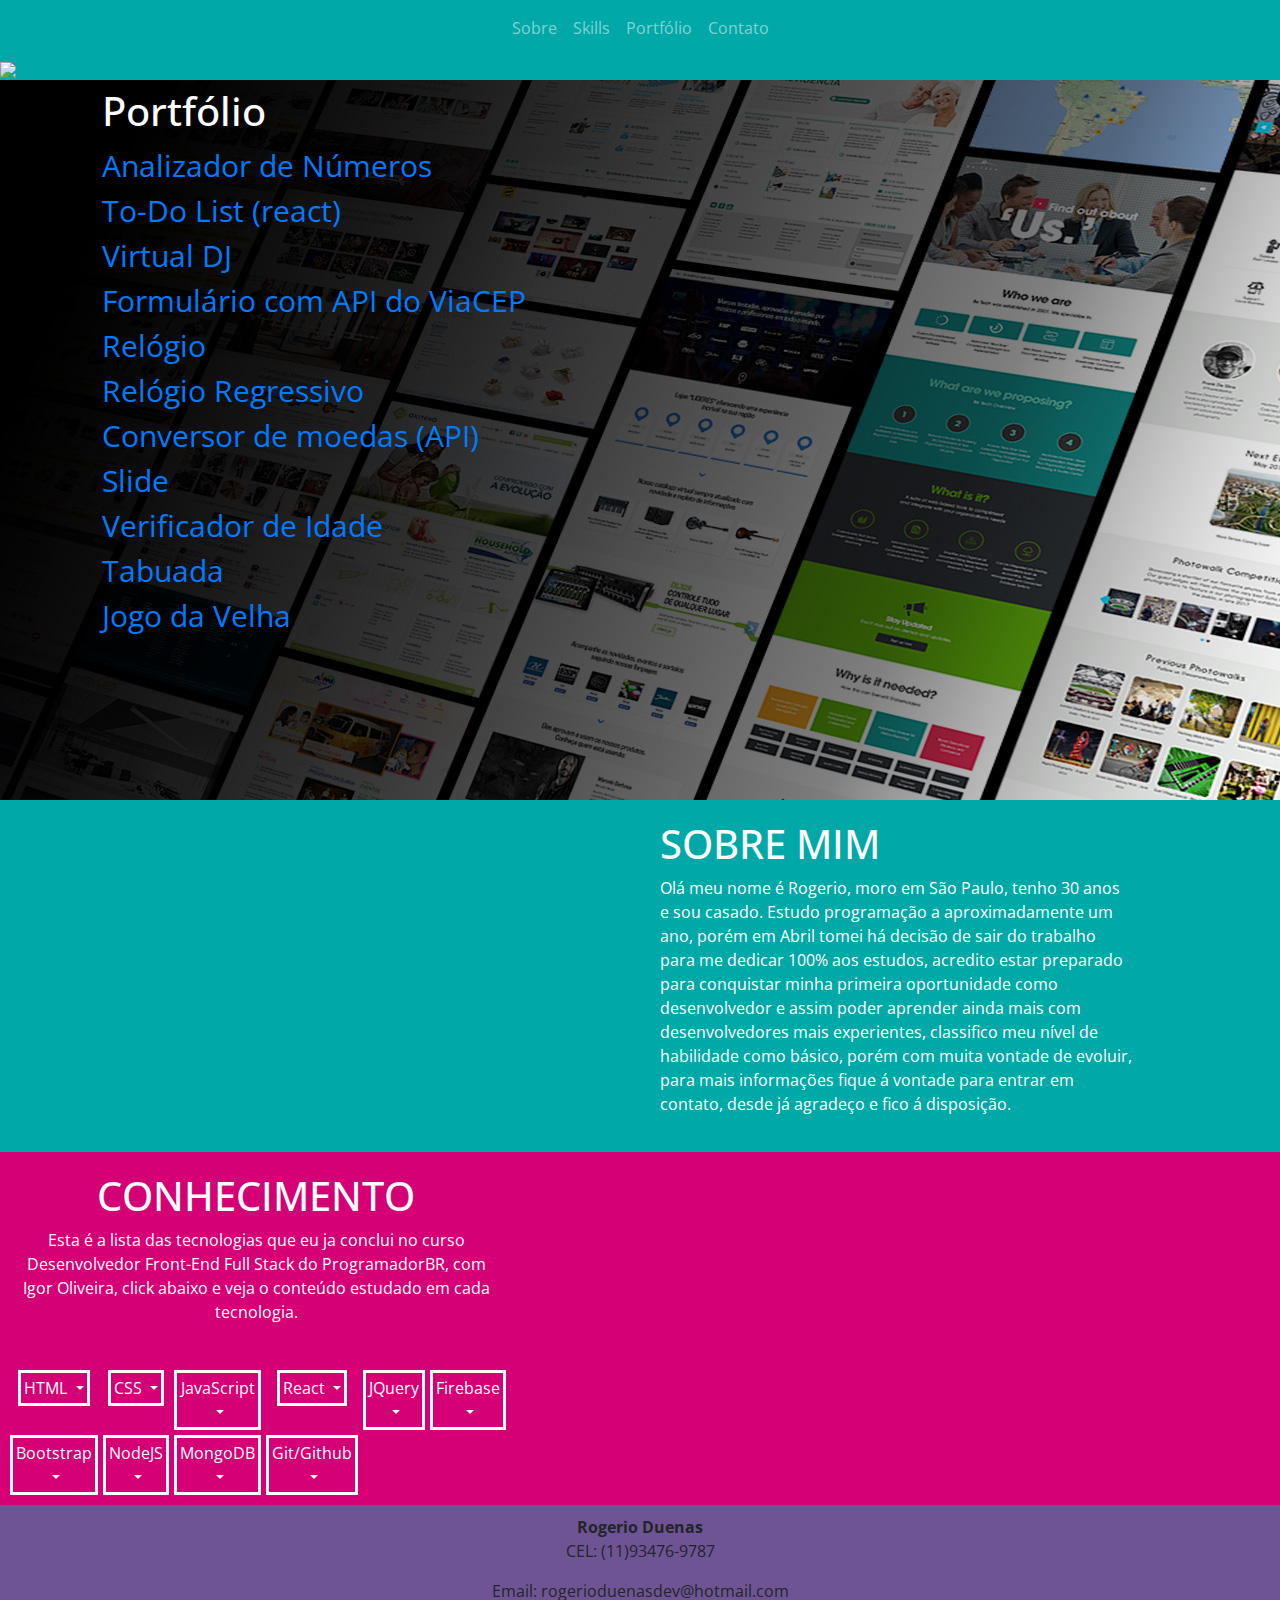
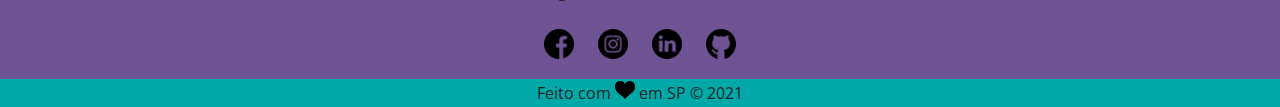
==== index.html @ 57fbfbc5 "." ====
<!DOCTYPE html>
<html lang="pt">

<head>
    <meta charset="UTF-8">
    <meta http-equiv="X-UA-Compatible" content="IE=edge">
    <meta name="viewport" content="width=device-width, initial-scale=1.0">
    <link rel="stylesheet" href="https://maxcdn.bootstrapcdn.com/bootstrap/4.0.0/css/bootstrap.min.css"
        integrity="sha384-Gn5384xqQ1aoWXA+058RXPxPg6fy4IWvTNh0E263XmFcJlSAwiGgFAW/dAiS6JXm" crossorigin="anonymous">
    <link href="https://fonts.googleapis.com/css?family=Open+Sans|Raleway:200,400,600" rel="stylesheet">
    <link rel="stylesheet" href="./style.css">
    <title>Portfólio</title>
</head>

<body>
    <header>
        <nav class="navbar navbar-expand-sm navbar-dark">
            <button class="navbar-toggler" type="button" data-toggle="collapse" data-target="#myNav">
                <span class="navbar-toggler-icon"></span>
            </button>
            <div id="myNav" class="collapse navbar-collapse justify-content-center">
                <ul class="navbar-nav">
                    <li class="nav-item"><a href="#about" class="nav-link"> Sobre</a></li>
                    <li class="nav-item"><a href="#tec" class="nav-link"> Skills</a></li>
                    <li class="nav-item"><a href="#container-portfolio" class="nav-link"> Portfólio</a></li>
                    <li class="nav-item"><a href="#contact" class="nav-link"> Contato</a></li>
                </ul>
            </div>
        </nav>
        <img class="img-fluid" src="./assets/capa.png">
    </header>
    <!--Portfólio-->
    <section>
        <div id="container-portfolio">
            <img class="img-background" src="./assets/portfolio-bg.jpg">
            <div class="ul-portfolio">
                <h1>Portfólio</h1>
                <ul>
                    <li><a href="https://rogerioduenas.github.io/analizador_de_numeros/">Analizador de Números</a></li>
                    <li><a href="https://github.com/rogerioduenas/todolist_react">To-Do List (react)</a></li>
                    <li><a href="https://rogerioduenas.github.io/virtual_dj/">Virtual DJ</a></li>
                    <li><a href="https://rogerioduenas.github.io/formulario_com_API_de_cep/">Formulário com API do ViaCEP</a></li>
                    <li><a href="https://rogerioduenas.github.io/relogio/">Relógio</a></li>
                    <li><a href="https://rogerioduenas.github.io/relogio_regressivo/">Relógio Regressivo</a></li>
                    <li><a href="https://rogerioduenas.github.io/conversordemoedasAPI/">Conversor de moedas (API)</a></li>
                    <li><a href="https://rogerioduenas.github.io/slide/">Slide</a></li>
                    <li><a href="https://rogerioduenas.github.io/verificador_de_idade/">Verificador de Idade</a></li>
                    <li><a href="https://rogerioduenas.github.io/tabuada/">Tabuada</a></li>
                    <li><a href="https://rogerioduenas.github.io/jodo_da_velha/">Jogo da Velha</a></li>
                </ul>
            </div>
        </div>
    </section>
    <!--Sobre-->
    <section>
        <div id="about">
            <h1>SOBRE MIM</h1>
            <p>Olá meu nome é Rogerio, moro em São Paulo, tenho 30 anos e sou casado. Estudo programação a aproximadamente um ano, porém em Abril tomei há decisão de sair do trabalho para me dedicar 100% aos estudos, acredito estar preparado para conquistar minha primeira oportunidade como desenvolvedor e assim poder aprender ainda mais com desenvolvedores mais experientes, classifico meu nível de habilidade como básico, porém com muita vontade de evoluir, para mais informações fique á vontade para entrar em contato, desde já agradeço e fico á disposição.
            </p>
        </div>
    </section>
    <!--Tecnologias-->
    <section>
        <div id="tec">
            <div class="content-tec">
                <div class="desc-tec">
                    <h1>CONHECIMENTO</h1>
                    <p>Esta é a lista das tecnologias que eu ja conclui no curso Desenvolvedor Front-End Full Stack do
                        ProgramadorBR, com Igor Oliveira, click abaixo e veja o conteúdo estudado em cada tecnologia.
                    </p>
                </div>
                <div class="buttons-tec">
                    <div class="dropdown">
                        <button class="dropdown-toggle" data-toggle="dropdown">
                            HTML
                        </button>
                        <ul class="dropdown-menu">
                            <div class="dropdown-header">Básico</div>
                            <li><a class="dropdown-item" href="#">Tags</a></li>
                            <li><a class="dropdown-item" href="#">Estrutura Básica</a></li>
                            <li><a class="dropdown-item" href="#">Títulos e Parágrafos</a></li>
                            <li><a class="dropdown-item" href="#">Action</a></li>
                            <li><a class="dropdown-item" href="#">Comentários</a></li>
                            <li><a class="dropdown-item" href="#">Formatação</a></li>
                            <li><a class="dropdown-item" href="#">Links</a></li>
                            <li><a class="dropdown-item" href="#">Imagens</a></li>
                            <li><a class="dropdown-item" href="#">Quebra de Linha</a></li>
                            <li><a class="dropdown-item" href="#">Listas</a></li>
                            <li><a class="dropdown-item" href="#">Tabelas</a></li>
                            <div class="dropdown-header">Intermediário</div>
                            <li><a class="dropdown-item" href="#">Formulários</a></li>
                            <li><a class="dropdown-item" href="#">Tipos de input</a></li>
                            <li><a class="dropdown-item" href="#">Select</a></li>
                            <li><a class="dropdown-item" href="#">Textarea</a></li>
                            <li><a class="dropdown-item" href="#">Tags Semânticas</a></li>
                            <div class="dropdown-header">Avançado</div>
                            <li><a class="dropdown-item" href="#">Atributos personalizados</a></li>
                            <li><a class="dropdown-item" href="#">Video</a></li>
                            <li><a class="dropdown-item" href="#">Video - Controle</a></li>
                            <li><a class="dropdown-item" href="#">iFrame</a></li>
                            <li><a class="dropdown-item" href="#">Audio</a></li>
                            <li><a class="dropdown-item" href="#">Animação com HTML</a></li>
                            <li><a class="dropdown-item" href="#">Canvas</a></li>
                        </ul>
                    </div>
                    <div class="dropdown">
                        <button class="dropdown-toggle" data-toggle="dropdown">
                            CSS
                        </button>
                        <ul class="dropdown-menu">
                            <div class="dropdown-header">Básico</div>
                            <li><a class="dropdown-item" href="#">Inline</a></li>
                            <li><a class="dropdown-item" href="#">Interno</a></li>
                            <li><a class="dropdown-item" href="#">Externo</a></li>
                            <li><a class="dropdown-item" href="#">Classes e Ids</a></li>
                            <li><a class="dropdown-item" href="#">Cores</a></li>
                            <li><a class="dropdown-item" href="#">Background</a></li>
                            <li><a class="dropdown-item" href="#">Div</a></li>
                            <li><a class="dropdown-item" href="#">Unidades de medida</a></li>
                            <li><a class="dropdown-item" href="#">Margin e Padding</a></li>
                            <li><a class="dropdown-item" href="#">Border</a></li>
                            <li><a class="dropdown-item" href="#">Box Model</a></li>
                            <li><a class="dropdown-item" href="#">Ajustes de texto</a></li>
                            <li><a class="dropdown-item" href="#">Fontes</a></li>
                            <li><a class="dropdown-item" href="#">Fontes customizadas</a></li>
                            <li><a class="dropdown-item" href="#">Estilo de link</a></li>
                            <li><a class="dropdown-item" href="#">Listas</a></li>
                            <div class="dropdown-header">Intermediário</div>
                            <li><a class="dropdown-item" href="#">Display</a></li>
                            <li><a class="dropdown-item" href="#">Overflow</a></li>
                            <li><a class="dropdown-item" href="#">Alinhamento horizontal</a></li>
                            <li><a class="dropdown-item" href="#">Position - Static/Relative/Absolute/Fixed/Stick</a></li>
                            <li><a class="dropdown-item" href="#">Float</a></li>
                            <li><a class="dropdown-item" href="#">Alinhamento Vertical</a></li>
                            <li><a class="dropdown-item" href="#">Viewport</a></li>
                            <li><a class="dropdown-item" href="#">Responsividade</a></li>
                            <li><a class="dropdown-item" href="#">Media Queries</a></li>
                            <div class="dropdown-header">Avançado</div>
                            <li><a class="dropdown-item" href="#">Pseudo Elementos</a></li>
                            <li><a class="dropdown-item" href="#">Seletores</a></li>
                            <li><a class="dropdown-item" href="#">Pseudo Classes</a></li>
                            <li><a class="dropdown-item" href="#">Função Calc CSS</a></li>
                            <li><a class="dropdown-item" href="#">Transformações</a></li>
                            <li><a class="dropdown-item" href="#">Compatibilidade de navegadores</a></li>
                            <li><a class="dropdown-item" href="#">Variáveis em CSS</a></li>
                            <li><a class="dropdown-item" href="#">Flexbox/Display Flex</a></li>
                            <li><a class="dropdown-item" href="#">Display Grid</a></li>
                        </ul>
                    </div>
                    <div class="dropdown">
                        <button class="dropdown-toggle" data-toggle="dropdown">
                            JavaScript
                        </button>
                        <ul class="dropdown-menu">
                            <div class="dropdown-header">Básico</div>
                            <li><a class="dropdown-item" href="#">Console</a></li>
                            <li><a class="dropdown-item" href="#">Variáveis</a></li>
                            <li><a class="dropdown-item" href="#">Tipos de dados</a></li>
                            <li><a class="dropdown-item" href="#">Operações aritméticas</a></li>
                            <li><a class="dropdown-item" href="#">Atribuições</a></li>
                            <li><a class="dropdown-item" href="#">Operadores comparativos</a></li>
                            <li><a class="dropdown-item" href="#">Operadores lógicos</a></li>
                            <li><a class="dropdown-item" href="#">Strings</a></li>
                            <li><a class="dropdown-item" href="#">Transformando Strings em Números</a></li>
                            <li><a class="dropdown-item" href="#">Alert e Prompt</a></li>
                            <li><a class="dropdown-item" href="#">Condicionais - IF</a></li>
                            <li><a class="dropdown-item" href="#">Operador Ternário</a></li>
                            <li><a class="dropdown-item" href="#">Condicionais - Switch</a></li>
                            <li><a class="dropdown-item" href="#">Repetição - FOR e WHILE</a></li>
                            <li><a class="dropdown-item" href="#">Arrays</a></li>
                            <li><a class="dropdown-item" href="#">Funções</a></li>
                            <li><a class="dropdown-item" href="#">Objetos</a></li>
                            <li><a class="dropdown-item" href="#">Datas</a></li>
                            <li><a class="dropdown-item" href="#">Diferença entre Const, Let e Var</a></li>
                            <div class="dropdown-header">Intermediário</div>
                            <li><a class="dropdown-item" href="#">Window</a></li>
                            <li><a class="dropdown-item" href="#">Document</a></li>
                            <li><a class="dropdown-item" href="#">Acessando elementos HTML com JS</a></li>
                            <li><a class="dropdown-item" href="#">Modificando elementos</a></li>
                            <li><a class="dropdown-item" href="#">Eventos - (DOM Events)</a></li>
                            <li><a class="dropdown-item" href="#">This</a></li>
                            <li><a class="dropdown-item" href="#">Elemento pai e filhos</a></li>
                            <li><a class="dropdown-item" href="#">Biblioteca Math</a></li>
                            <li><a class="dropdown-item" href="#">JSON</a></li>
                            <li><a class="dropdown-item" href="#">Local Storage - Persistência de dados</a></li>
                            <div class="dropdown-header">Avançado</div>
                            <li><a class="dropdown-item" href="#">Strict mode</a></li>
                            <li><a class="dropdown-item" href="#">This e Bind</a></li>
                            <li><a class="dropdown-item" href="#">Arrow Functions</a></li>
                            <li><a class="dropdown-item" href="#">Callback</a></li>
                            <li><a class="dropdown-item" href="#">Promises</a></li>
                            <li><a class="dropdown-item" href="#">Async Await - Promises</a></li>
                            <li><a class="dropdown-item" href="#">Filter</a></li>
                            <li><a class="dropdown-item" href="#">Map</a></li>
                            <li><a class="dropdown-item" href="#">Valor vs Referência</a></li>
                            <li><a class="dropdown-item" href="#">Spread Operator</a></li>
                            <li><a class="dropdown-item" href="#">Desestruturando um objeto</a></li>
                            <li><a class="dropdown-item" href="#">Reduce</a></li>
                            <li><a class="dropdown-item" href="#">Fetch</a></li>
                            <li><a class="dropdown-item" href="#">Try Catch - Tratamento de erros</a></li>
                        </ul>
                    </div>
                    <div class="dropdown">
                        <button class="dropdown-toggle" data-toggle="dropdown">
                            React
                        </button>
                        <ul class="dropdown-menu">
                            <li><a class="dropdown-item" href="#">JSX</a></li>
                            <li><a class="dropdown-item" href="#">Create React App</a></li>
                            <li><a class="dropdown-item" href="#">Build</a></li>
                            <li><a class="dropdown-item" href="#">Componentes e propriedades</a></li>
                            <li><a class="dropdown-item" href="#">Listas</a></li>
                            <li><a class="dropdown-item" href="#">Criação de objetos com Class</a></li>
                            <li><a class="dropdown-item" href="#">Criação de componentes com Class</a></li>
                            <li><a class="dropdown-item" href="#">Estados</a></li>
                            <li><a class="dropdown-item" href="#">Metodos de ciclo de vida</a></li>
                            <li><a class="dropdown-item" href="#">Hooks estados</a></li>
                            <li><a class="dropdown-item" href="#">Hooks effect</a></li>
                        </ul>
                    </div>
                    <div class="dropdown">
                        <button class="dropdown-toggle" data-toggle="dropdown">
                            JQuery
                        </button>
                        <ul class="dropdown-menu">
                            <li><a class="dropdown-item" href="#">Eventos</a></li>
                            <li><a class="dropdown-item" href="#">Animações</a></li>
                            <li><a class="dropdown-item" href="#">Callback</a></li>
                            <li><a class="dropdown-item" href="#">Selecionando elementos Filhos</a></li>
                            <li><a class="dropdown-item" href="#">Encadeamento (chaining)</a></li>
                            <li><a class="dropdown-item" href="#">Ler conteúdo de um elemento</a></li>
                            <li><a class="dropdown-item" href="#">Mudar conteúdo e características dos elementos</a></li>
                            <li><a class="dropdown-item" href="#">Selecionar Elementos por atributos</a></li>
                            <li><a class="dropdown-item" href="#">Remover elementos</a></li>
                            <li><a class="dropdown-item" href="#">Inserir Elementos</a></li>
                            <li><a class="dropdown-item" href="#">Modificar o CSS</a></li>
                            <li><a class="dropdown-item" href="#">Elementos irmãos (Siblings)</a></li>
                            <li><a class="dropdown-item" href="#">Filter, Last, First e Eq</a></li>
                        </ul>
                    </div>
                    <div class="dropdown">
                        <button class="dropdown-toggle" data-toggle="dropdown">
                            Firebase
                        </button>
                        <ul class="dropdown-menu">
                            <div class="dropdown-header">Firestore</div>
                            <li><a class="dropdown-item" href="#">Coleções e documentos</a></li>
                            <li><a class="dropdown-item" href="#">Conectando o Firebase com o JS</a></li>
                            <li><a class="dropdown-item" href="#">Ler documentos</a></li>
                            <li><a class="dropdown-item" href="#">Criar e alterar documentos</a></li>
                            <li><a class="dropdown-item" href="#">On Snapshot (atualização em tempo real)</a></li>
                            <li><a class="dropdown-item" href="#">Apagar campos e documentos</a></li>
                            <li><a class="dropdown-item" href="#">Criar Usuários</a></li>
                            <li><a class="dropdown-item" href="#">Gerenciamento de Logins</a></li>
                            <li><a class="dropdown-item" href="#">Sessão do usuário</a></li>
                            <li><a class="dropdown-item" href="#">Permissões e Regras de acesso</a></li>
                            <div class="dropdown-header">Storage</div>
                            <li><a class="dropdown-item" href="#">Referências</a></li>
                            <li><a class="dropdown-item" href="#">Upload</a></li>
                            <li><a class="dropdown-item" href="#">Metadados</a></li>
                        </ul>
                    </div>
                    <div class="dropdown">
                        <button class="dropdown-toggle" data-toggle="dropdown">
                            Bootstrap
                        </button>
                        <ul class="dropdown-menu">
                            <li><a class="dropdown-item" href="#">Cores</a></li>
                            <li><a class="dropdown-item" href="#">Títulos e Display</a></li>
                            <li><a class="dropdown-item" href="#">Margin e Padding</a></li>
                            <li><a class="dropdown-item" href="#">Container</a></li>
                            <li><a class="dropdown-item" href="#">Display + Float</a></li>
                            <li><a class="dropdown-item" href="#">Responsividade</a></li>
                            <li><a class="dropdown-item" href="#">Flexbox</a></li>
                            <li><a class="dropdown-item" href="#">Grid</a></li>
                            <li><a class="dropdown-item" href="#">Tipografia</a></li>
                            <li><a class="dropdown-item" href="#">Imagens</a></li>
                            <li><a class="dropdown-item" href="#">Tabelas</a></li>
                            <li><a class="dropdown-item" href="#">Alertas</a></li>
                            <li><a class="dropdown-item" href="#">Botões</a></li>
                            <li><a class="dropdown-item" href="#">Grupo de Botões</a></li>
                            <li><a class="dropdown-item" href="#">Collapse</a></li>
                            <li><a class="dropdown-item" href="#">DropDown</a></li>
                            <li><a class="dropdown-item" href="#">Cards</a></li>
                            <li><a class="dropdown-item" href="#">Accordion</a></li>
                            <li><a class="dropdown-item" href="#">Progress Bar</a></li>
                            <li><a class="dropdown-item" href="#">Spinner</a></li>
                            <li><a class="dropdown-item" href="#">Lista agrupada</a></li>
                            <li><a class="dropdown-item" href="#">Páginação</a></li>
                            <li><a class="dropdown-item" href="#">Nav</a></li>
                            <li><a class="dropdown-item" href="#">Navbar</a></li>
                            <li><a class="dropdown-item" href="#">Carousel</a></li>
                            <li><a class="dropdown-item" href="#">Modal</a></li>
                            <li><a class="dropdown-item" href="#">Tooltip</a></li>
                            <li><a class="dropdown-item" href="#">Popover</a></li>
                            <li><a class="dropdown-item" href="#">Toast</a></li>
                        </ul>
                    </div>
                    <div class="dropdown">
                        <button class="dropdown-toggle" data-toggle="dropdown">
                            NodeJS
                        </button>
                        <ul class="dropdown-menu">
                            <div class="dropdown-header">NodeJS</div>
                            <li><a class="dropdown-item" href="#">Argumentos</a></li>
                            <li><a class="dropdown-item" href="#">Módulos</a></li>
                            <li><a class="dropdown-item" href="#">Arquivos em Node</a></li>
                            <li><a class="dropdown-item" href="#">Pacotes</a></li>
                            <li><a class="dropdown-item" href="#">Redimensionamento de imagem</a></li>
                            <li><a class="dropdown-item" href="#">Comprimir imagens</a></li>
                            <li><a class="dropdown-item" href="#">Módulo HTTP</a></li>
                            <li><a class="dropdown-item" href="#">Servidor de Páginas com Node</a></li>
                            <li><a class="dropdown-item" href="#">Request</a></li>
                            <li><a class="dropdown-item" href="#">Métodos HTTP</a></li>
                            <li><a class="dropdown-item" href="#">Action</a></li>
                            <li><a class="dropdown-item" href="#">Váriaveis de ambiente (Desenvolvimento)</a></li>
                            <li><a class="dropdown-item" href="#">Váriaveis de ambiente (Produção)</a></li>
                            <li><a class="dropdown-item" href="#">Enviar um email com o node</a></li>
                            <div class="dropdown-header">Express</div>
                            <li><a class="dropdown-item" href="#">Get - Post - Put - Delete</a></li>
                            <li><a class="dropdown-item" href="#">HTTP Request</a></li>
                            <li><a class="dropdown-item" href="#">HTTP Response</a></li>
                            <li><a class="dropdown-item" href="#">Middleware</a></li>
                            <li><a class="dropdown-item" href="#">Rotas</a></li>
                            <li><a class="dropdown-item" href="#">Separação de Rotas</a></li>
                            <li><a class="dropdown-item" href="#">Integranção de Front Com Back</a></li>
                            <div class="dropdown-header">Template Engine - EJS</div>
                            <li><a class="dropdown-item" href="#">Configuração do EJS</a></li>
                            <li><a class="dropdown-item" href="#">Substituição de variáveis</a></li>
                            <li><a class="dropdown-item" href="#">For</a></li>
                            <li><a class="dropdown-item" href="#">If</a></li>
                            <li><a class="dropdown-item" href="#">Partials</a></li>
                        </ul>
                    </div>
                    <div class="dropdown">
                        <button class="dropdown-toggle" data-toggle="dropdown">
                            MongoDB
                        </button>
                        <ul class="dropdown-menu">
                            <li><a class="dropdown-item" href="#">Criação de banco de Dados</a></li>
                            <li><a class="dropdown-item" href="#">Criar, apagar e mostrar coleções</a></li>
                            <li><a class="dropdown-item" href="#">Criar documento</a></li>
                            <li><a class="dropdown-item" href="#">Selecionar documentos</a></li>
                            <div class="dropdown-header">Mongoose</div>
                            <li><a class="dropdown-item" href="#">Documentação</a></li>
                            <li><a class="dropdown-item" href="#">Organizando o código</a></li>
                            <li><a class="dropdown-item" href="#">Criação de documento através dos dados de um formulário</a></li>
                            <li><a class="dropdown-item" href="#">Integração com Front end</a></li>
                            <li><a class="dropdown-item" href="#">Tratamento de erro no Backend</a></li>
                            <li><a class="dropdown-item" href="#">Buscar links</a></li>
                            <li><a class="dropdown-item" href="#">Listar links na tela</a></li>
                            <li><a class="dropdown-item" href="#">Apagar documento</a></li>
                            <li><a class="dropdown-item" href="#">Apagar Link - Front end</a></li>
                            <li><a class="dropdown-item" href="#">Ajuste de rotas</a></li>
                            <li><a class="dropdown-item" href="#">Edição de Links</a></li>
                            <li><a class="dropdown-item" href="#">Atualização de Clicks</a></li>
                        </ul>
                    </div>
                    <div class="dropdown">
                        <button class="dropdown-toggle" data-toggle="dropdown">
                            Git/Github
                        </button>
                        <ul class="dropdown-menu">
                            <li><a class="dropdown-item" href="#">Clone</a></li>
                            <li><a class="dropdown-item" href="#">Fork</a></li>
                            <li><a class="dropdown-item" href="#">PullRequest</a></li>
                            <li><a class="dropdown-item" href="#">Push</a></li>
                            <li><a class="dropdown-item" href="#">Commit</a></li>
                            <li><a class="dropdown-item" href="#">Issues</a></li>
                            <li><a class="dropdown-item" href="#">branch</a></li>
                            <li><a class="dropdown-item" href="#">Markdown</a></li>
                        </ul>
                    </div>
                </div>
            </div>
        </div>
    </section>
    <!--contato-->
    <footer>
        <div id="contact">
            <strong>Rogerio Duenas</strong>
            <p>CEL: (11)93476-9787</p>
            <p>Email: rogerioduenasdev@hotmail.com</p>
            <a href="https://facebook.com/rogerioduenas"><img class="img-footer" src="./assets/facebook.png"></a>
            <a href="https://instagram.com/rogerioduenas"><img class="img-footer" src="./assets/instagram.png"></a>
            <a href="https://www.linkedin.com/in/rogerio-duenas-3428441b1/"><img class="img-footer"
                    src="./assets/linkedin.png"></a>
            <a href="https://github.com/rogerioduenas"><img class="img-footer" src="./assets/git.png"></a>
        </div>
        <div class="copy">
            Feito com <svg version="1.1" id="heart" x="0px" y="0px" width="20px" height="17.982px"
                viewBox="0 0 20 17.982" enable-background="new 0 0 20 17.982" xml:space="preserve">
                <path id="path" d="M9.212,16.975c-0.431-0.482-1.505-1.422-2.389-2.089c-2.617-1.977-2.973-2.263-4.036-3.241
                C0.829,9.841-0.003,8.029,0,5.571C0.001,4.372,0.083,3.91,0.419,3.203c0.57-1.199,1.41-2.091,2.483-2.636
                c0.76-0.386,1.135-0.558,2.404-0.565c1.328-0.007,1.607,0.147,2.389,0.577C8.646,1.101,9.624,2.217,9.827,3.01L9.952,3.5
                l0.308-0.674c1.741-3.812,7.3-3.755,9.234,0.094c0.613,1.221,0.681,3.829,0.137,5.298c-0.71,1.916-2.043,3.376-5.125,5.614
                c-2.021,1.469-4.309,3.689-4.468,4.001C9.853,18.195,10.029,17.89,9.212,16.975z" />
            </svg> em SP &copy; 2021
        </div>
    </footer>
    <script src="https://code.jquery.com/jquery-3.2.1.slim.min.js"
        integrity="sha384-KJ3o2DKtIkvYIK3UENzmM7KCkRr/rE9/Qpg6aAZGJwFDMVNA/GpGFF93hXpG5KkN"
        crossorigin="anonymous"></script>
    <script src="https://cdnjs.cloudflare.com/ajax/libs/popper.js/1.12.9/umd/popper.min.js"
        integrity="sha384-ApNbgh9B+Y1QKtv3Rn7W3mgPxhU9K/ScQsAP7hUibX39j7fakFPskvXusvfa0b4Q"
        crossorigin="anonymous"></script>
    <script src="https://maxcdn.bootstrapcdn.com/bootstrap/4.0.0/js/bootstrap.min.js"
        integrity="sha384-JZR6Spejh4U02d8jOt6vLEHfe/JQGiRRSQQxSfFWpi1MquVdAyjUar5+76PVCmYl"
        crossorigin="anonymous"></script>
</body>

</html>
---- style.css ----
*{
    margin: 0;
    padding: 0;
}
body{
    background: #00a8a8;
    font-family:"Open Sans", helvetica, arial, sans-serif;
}
#container-portfolio{
    width: 100%;
    position: relative;
    display: inline-block;
}
 .ul-portfolio{
    display: flex;
    position: absolute;
    flex-direction: column;
    color: white;
    top: 1%;
    left: 8%;
    font-size: 40px;
    list-style: none;
    text-decoration: none;
}
.img-background{
    width: 100%;
}
ul{
    list-style: none;
}
@media screen and (max-width: 1300px) {
    .ul-portfolio{
        font-size: 30px;
    }
}
@media screen and (max-width: 1000px) {
    .ul-portfolio{
        font-size: 20px;
    }
}
@media screen and (max-width: 750px) {
    .ul-portfolio{
        font-size: 10px;
    }
}
#about{
    position: relative;
    display: flex;
    flex-direction: column;
    width: 40%;
    left: 50%;
    padding: 20px;
    color: white;
}
@media screen and (max-width: 1000px) {
    #about{
        position: relative;
        display: flex;
        flex-direction: column;
        width: 100%;
        left: 50;
        text-align: center;
        transform: translateX(-50%);
    }
}
@media screen and (max-width: 700px) {
    #about{
        position: relative;
        display: flex;
        flex-direction: column;
        width: 100%;
        left: 50;
        text-align: center;
        transform: translateX(-50%);
        font-size: 20px;
    }
}
#tec{
    background: #d50075;
}
.content-tec{
    width: 40%;
    text-align: center;
}
.desc-tec{
    text-align: center;
    padding: 20px;
    color: white;
}
button{
    background: #d50075;
    border: 3px solid white;
    color: white;
    padding: 3px;
}
.buttons-tec{
    display: grid;
    grid-template-areas: "a1 a1 a2 a2 a3 a3";
    grid-gap: 5px;            
    padding: 10px;         
}
button:hover{
    background: #00a8a8;
    box-shadow: 5px 5px 10px black;
}
@media screen and (max-width: 1000px) {
    .content-tec{
        width: 100%;
        text-align: center;
        font-size: 20px;
    }
    .buttons-tec{
        display: flex;
        flex-wrap: wrap;        
    }
}
#contact{
    background: #6e5494;
    padding: 10px;
}
.img-footer{
    width: 30px;
    margin: 10PX;
}
footer{
    display: flex;
    flex-direction: column;
    text-align: center;
}
.copy{
    padding: 2px;
}
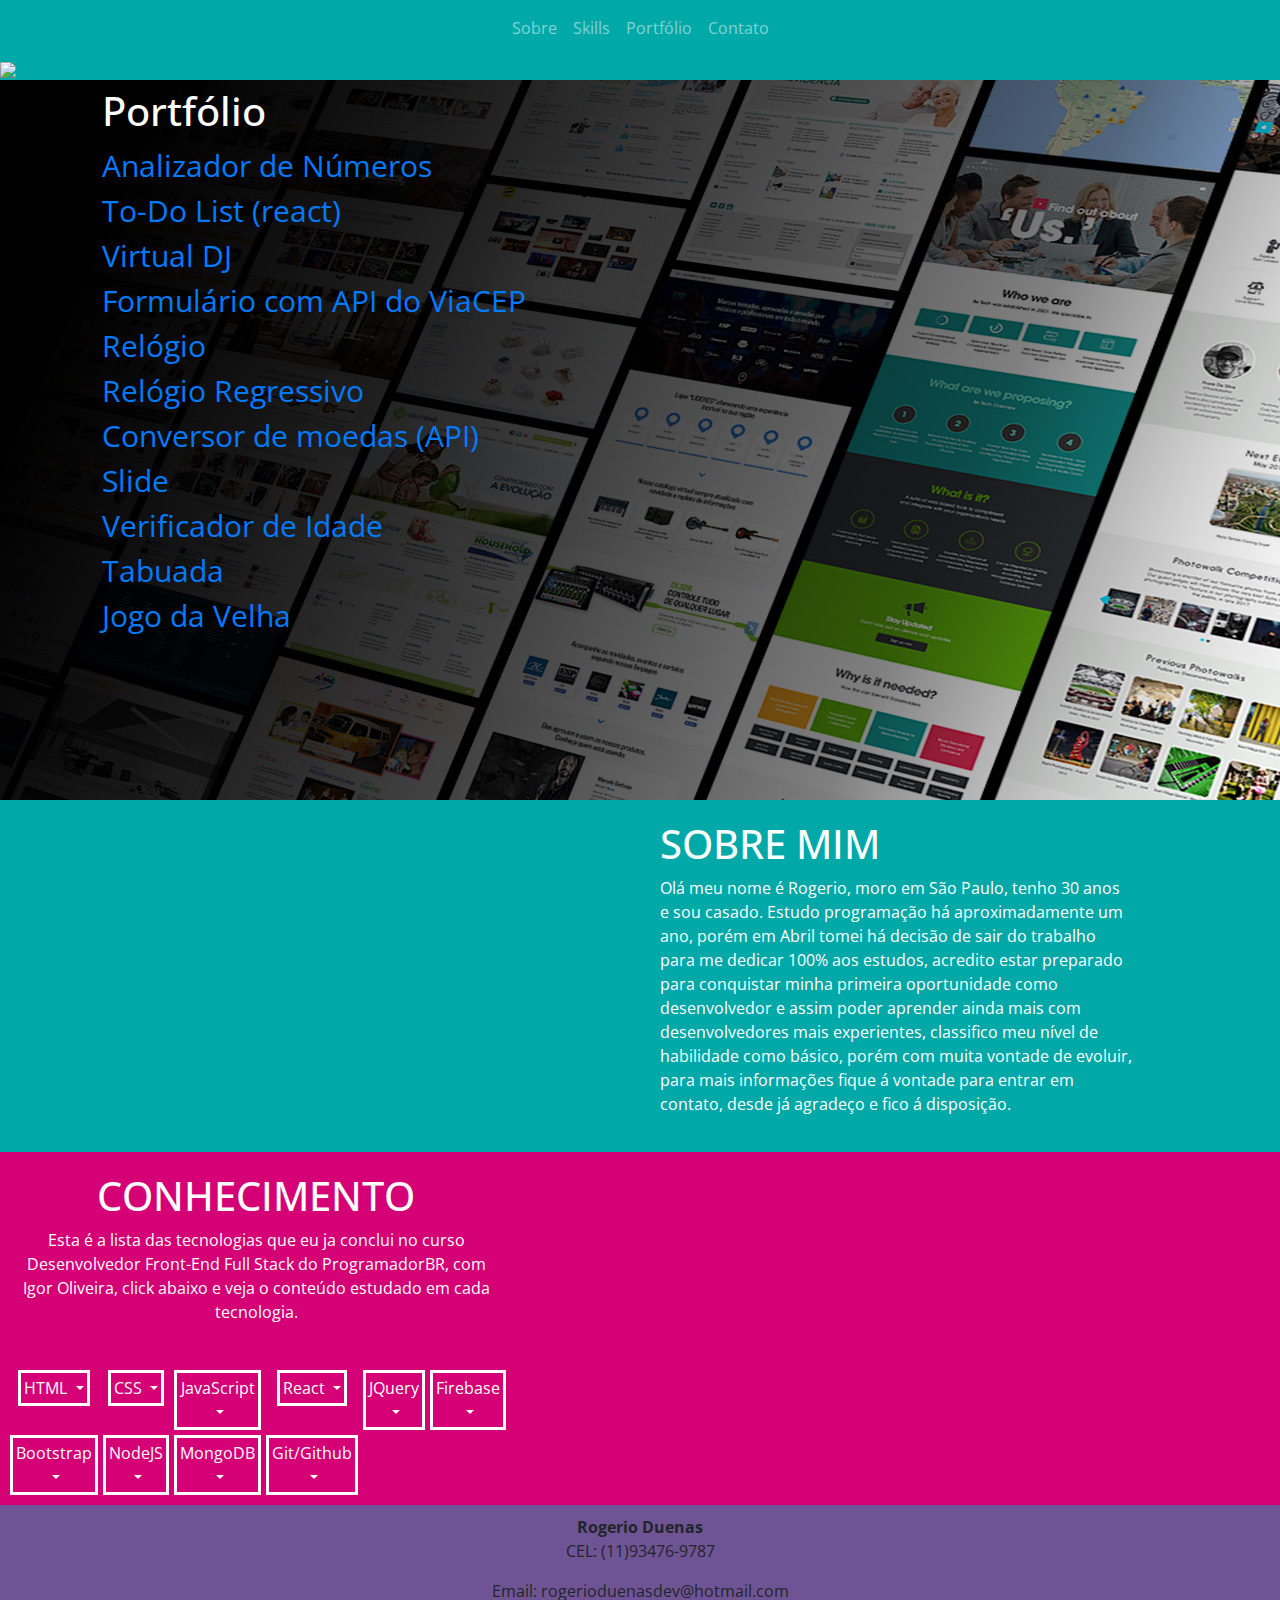
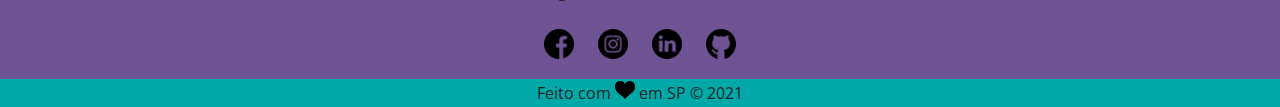
==== commit 0b093f3b: "." ====
--- a/index.html
+++ b/index.html
@@ -55,7 +55,7 @@
     <section>
         <div id="about">
             <h1>SOBRE MIM</h1>
-            <p>Olá meu nome é Rogerio, moro em São Paulo, tenho 30 anos e sou casado. Estudo programação a aproximadamente um ano, porém em Abril tomei há decisão de sair do trabalho para me dedicar 100% aos estudos, acredito estar preparado para conquistar minha primeira oportunidade como desenvolvedor e assim poder aprender ainda mais com desenvolvedores mais experientes, classifico meu nível de habilidade como básico, porém com muita vontade de evoluir, para mais informações fique á vontade para entrar em contato, desde já agradeço e fico á disposição.
+            <p>Olá meu nome é Rogerio, moro em São Paulo, tenho 30 anos e sou casado. Estudo programação há aproximadamente um ano, porém em Abril tomei há decisão de sair do trabalho para me dedicar 100% aos estudos, acredito estar preparado para conquistar minha primeira oportunidade como desenvolvedor e assim poder aprender ainda mais com desenvolvedores mais experientes, classifico meu nível de habilidade como básico, porém com muita vontade de evoluir, para mais informações fique á vontade para entrar em contato, desde já agradeço e fico á disposição.
             </p>
         </div>
     </section>
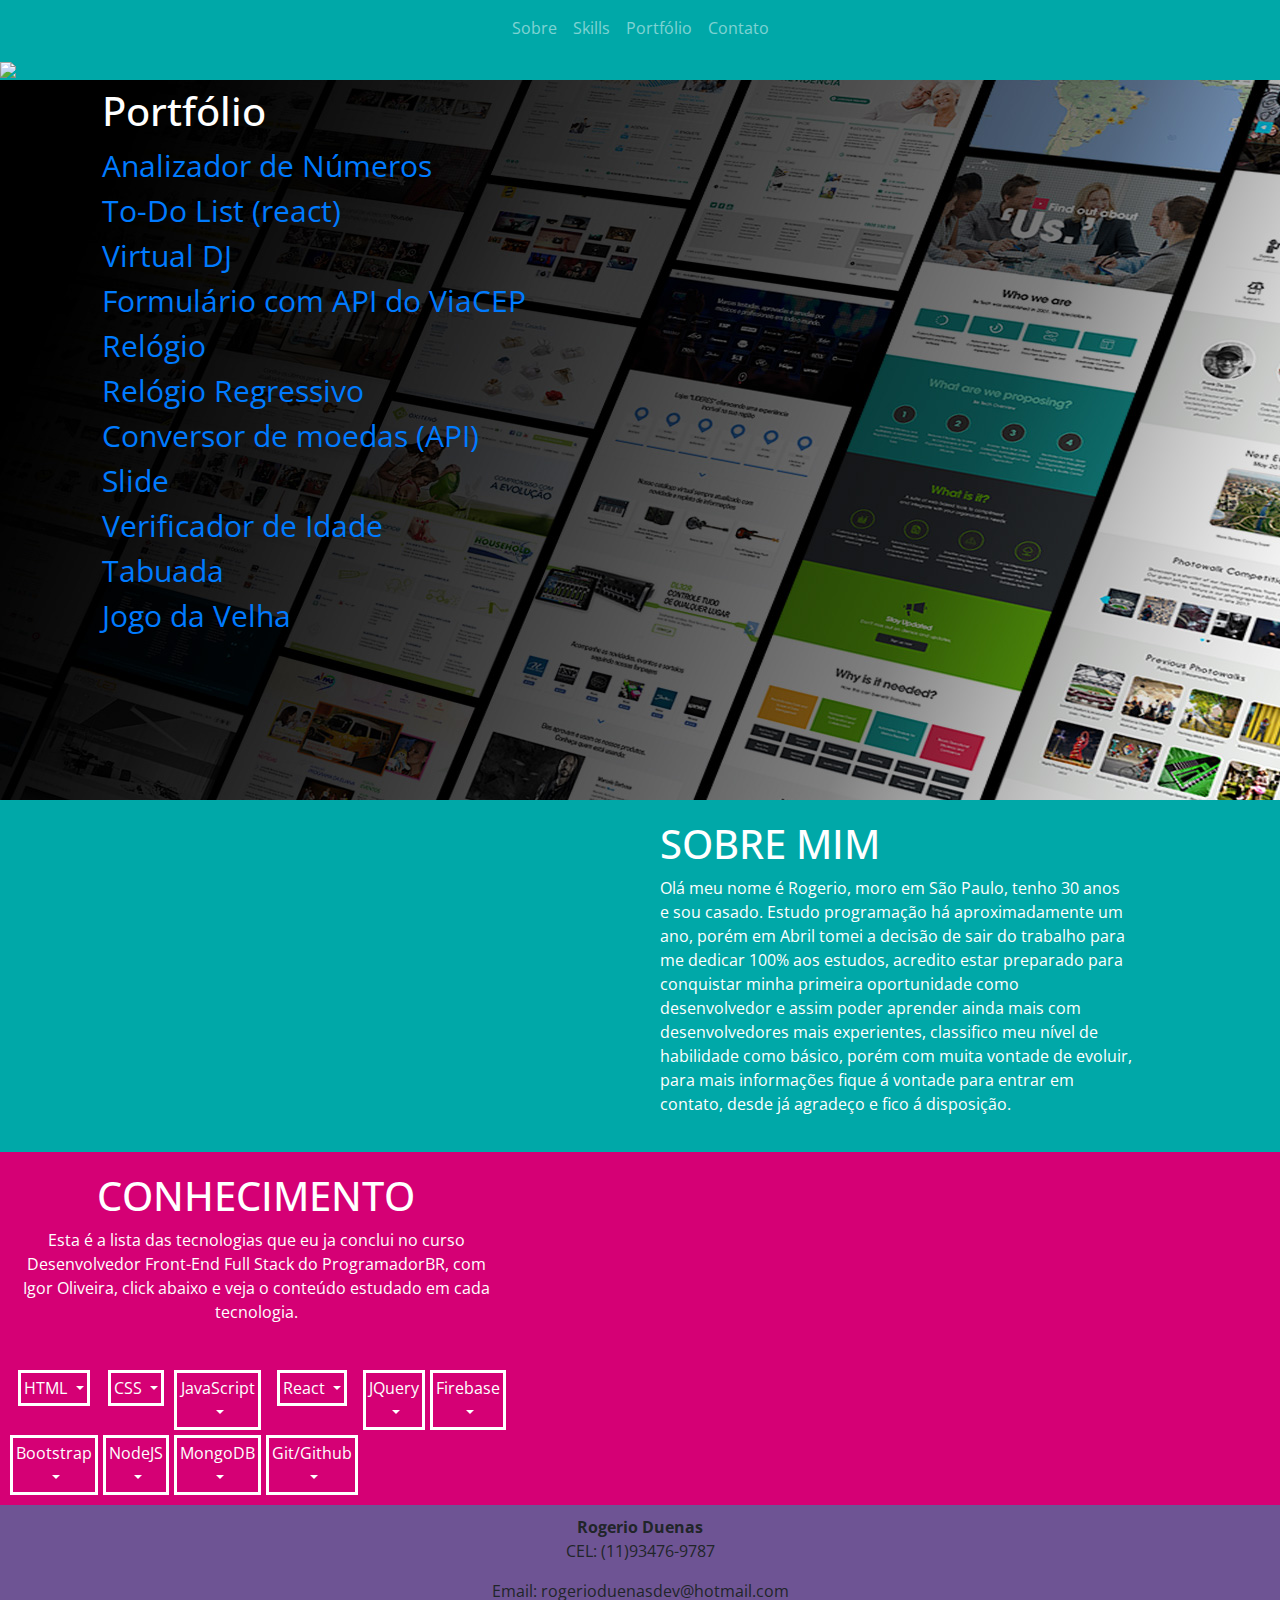
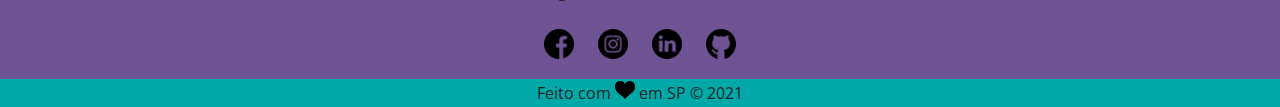
==== commit 20d4f469: "." ====
--- a/index.html
+++ b/index.html
@@ -55,7 +55,7 @@
     <section>
         <div id="about">
             <h1>SOBRE MIM</h1>
-            <p>Olá meu nome é Rogerio, moro em São Paulo, tenho 30 anos e sou casado. Estudo programação há aproximadamente um ano, porém em Abril tomei há decisão de sair do trabalho para me dedicar 100% aos estudos, acredito estar preparado para conquistar minha primeira oportunidade como desenvolvedor e assim poder aprender ainda mais com desenvolvedores mais experientes, classifico meu nível de habilidade como básico, porém com muita vontade de evoluir, para mais informações fique á vontade para entrar em contato, desde já agradeço e fico á disposição.
+            <p>Olá meu nome é Rogerio, moro em São Paulo, tenho 30 anos e sou casado. Estudo programação há aproximadamente um ano, porém em Abril tomei a decisão de sair do trabalho para me dedicar 100% aos estudos, acredito estar preparado para conquistar minha primeira oportunidade como desenvolvedor e assim poder aprender ainda mais com desenvolvedores mais experientes, classifico meu nível de habilidade como básico, porém com muita vontade de evoluir, para mais informações fique á vontade para entrar em contato, desde já agradeço e fico á disposição.
             </p>
         </div>
     </section>
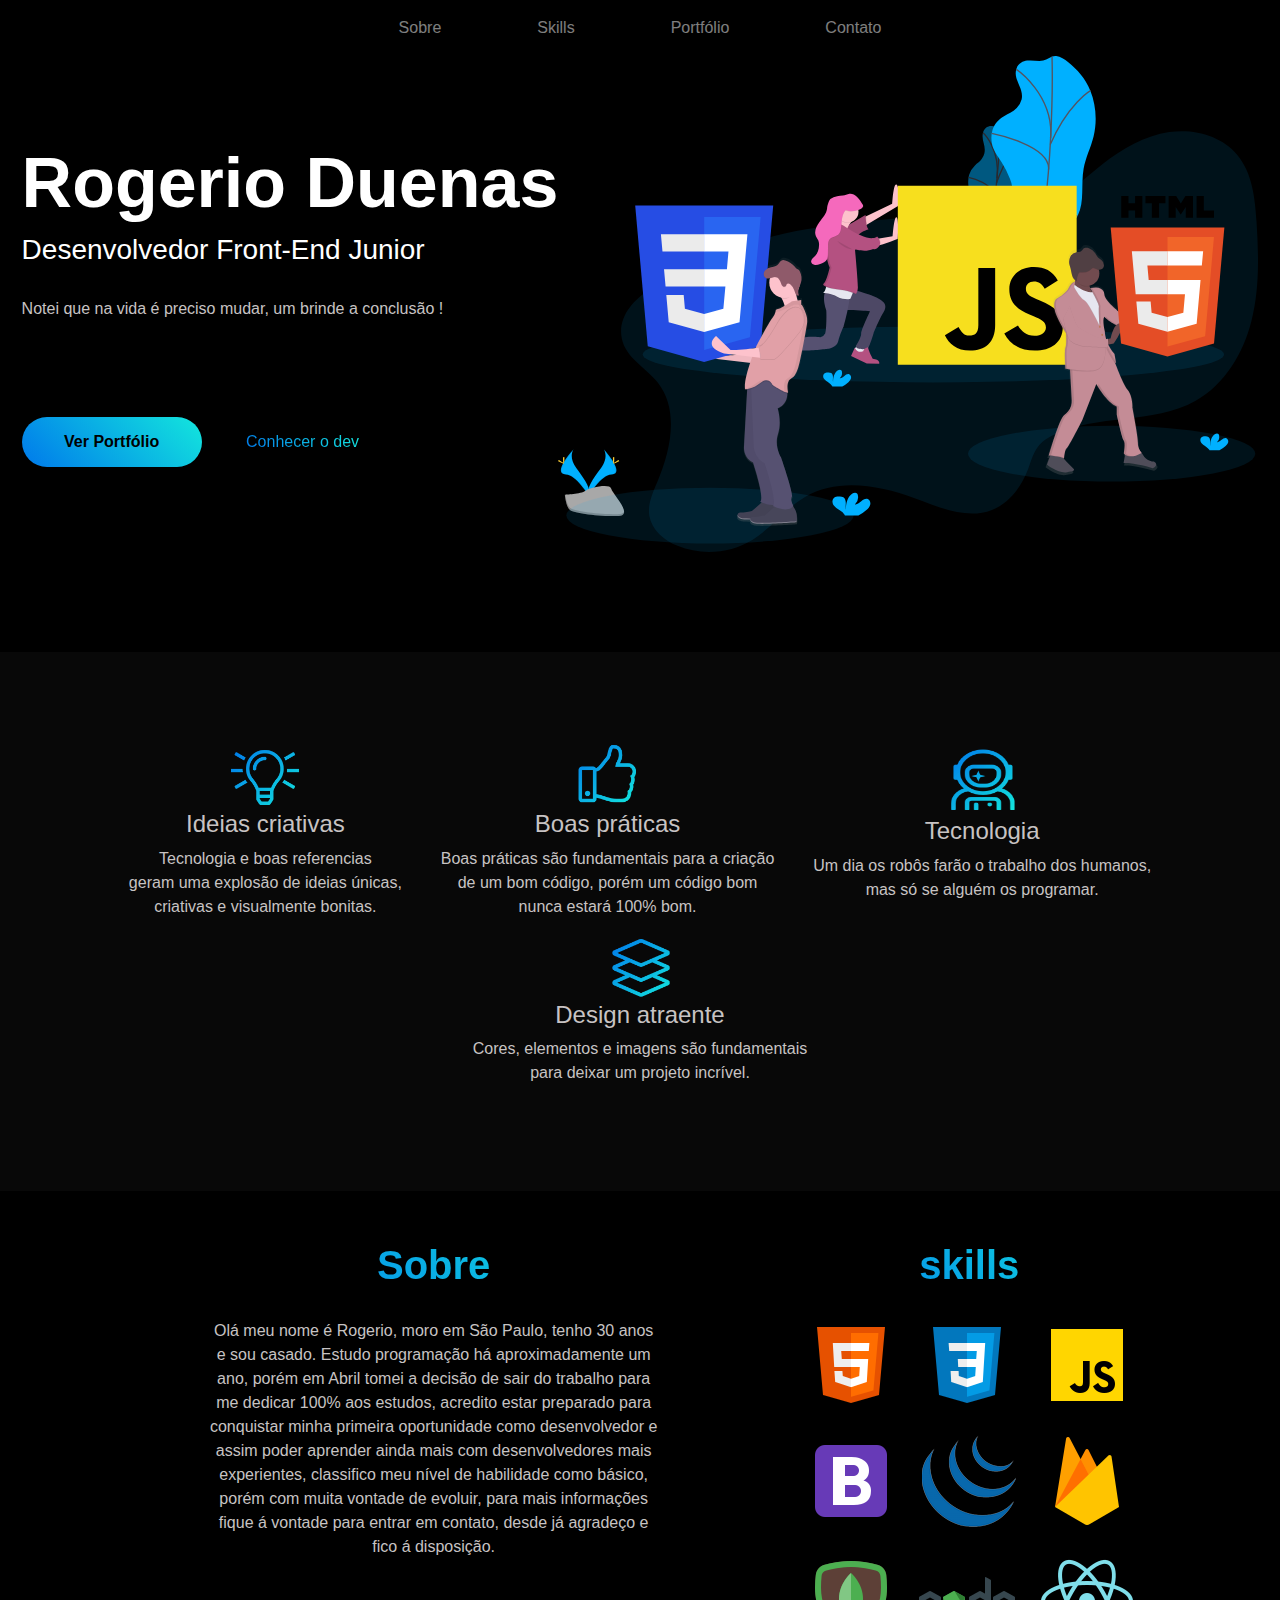
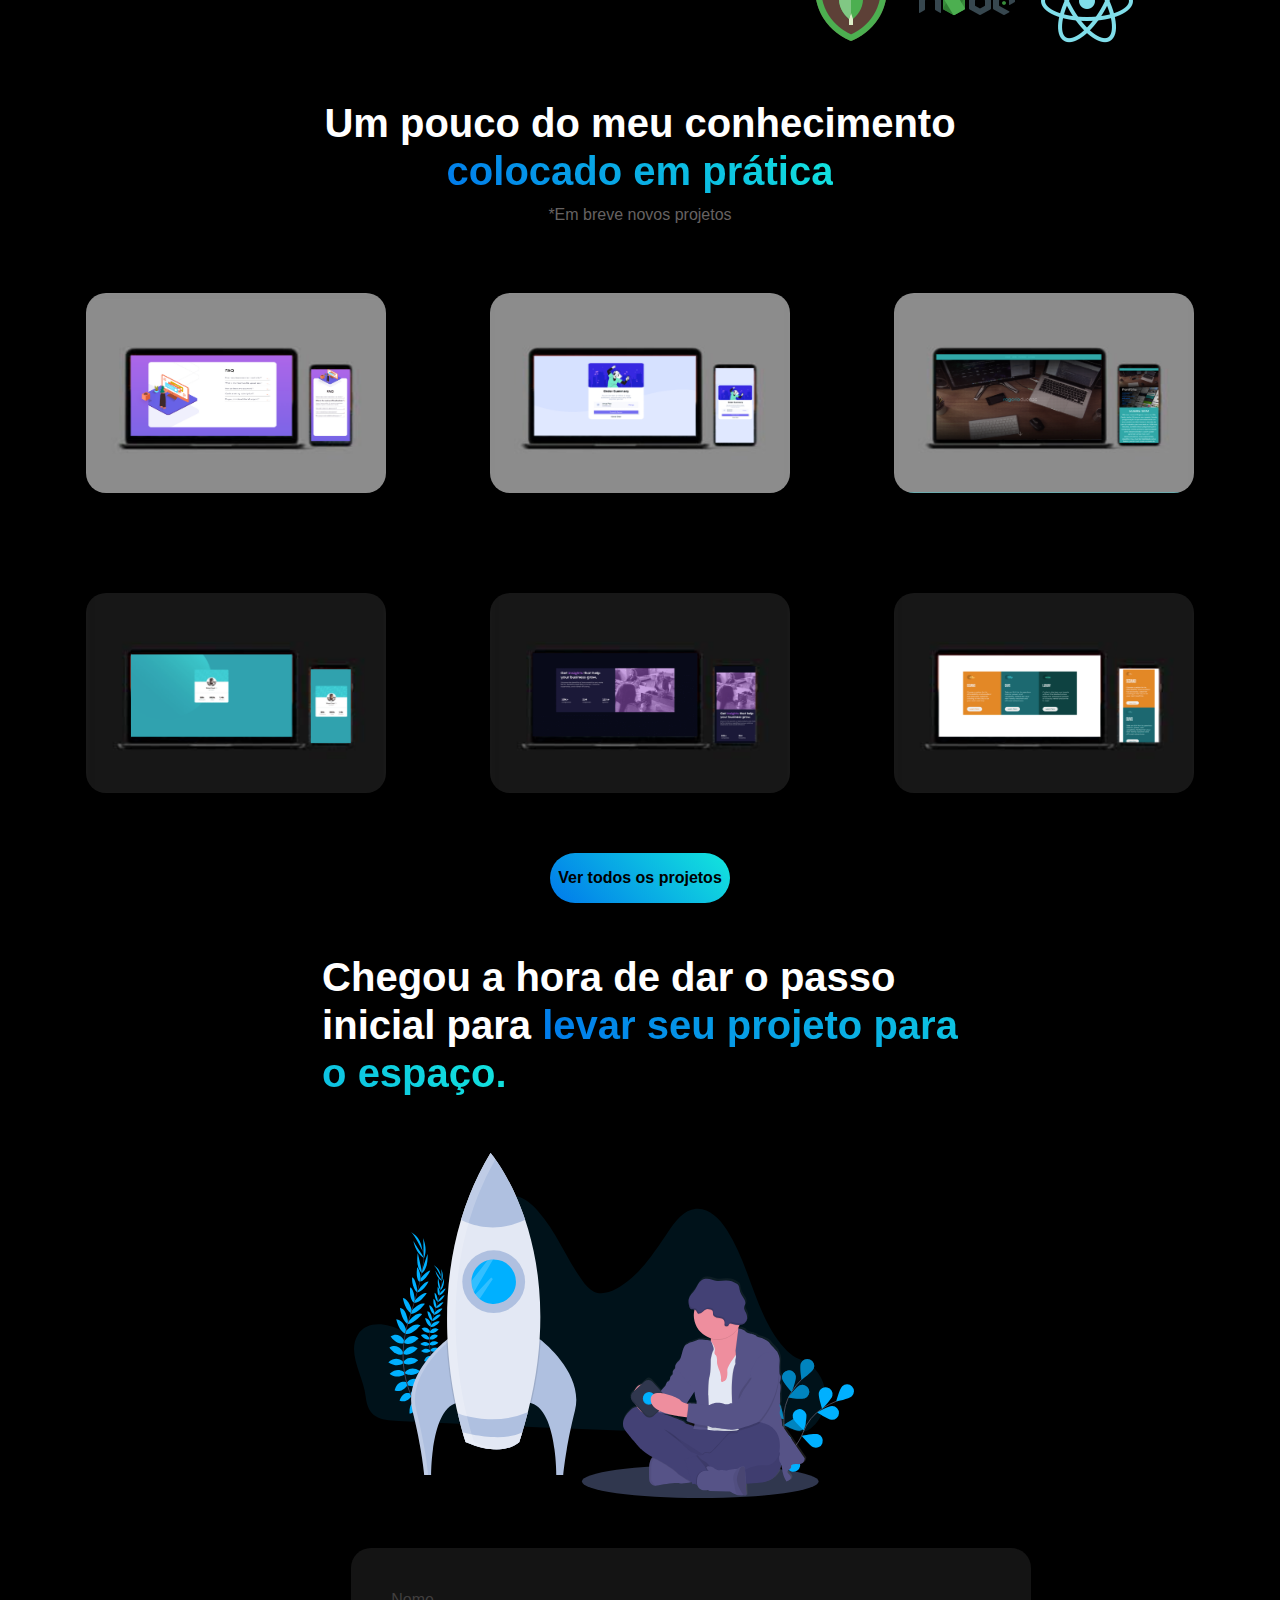
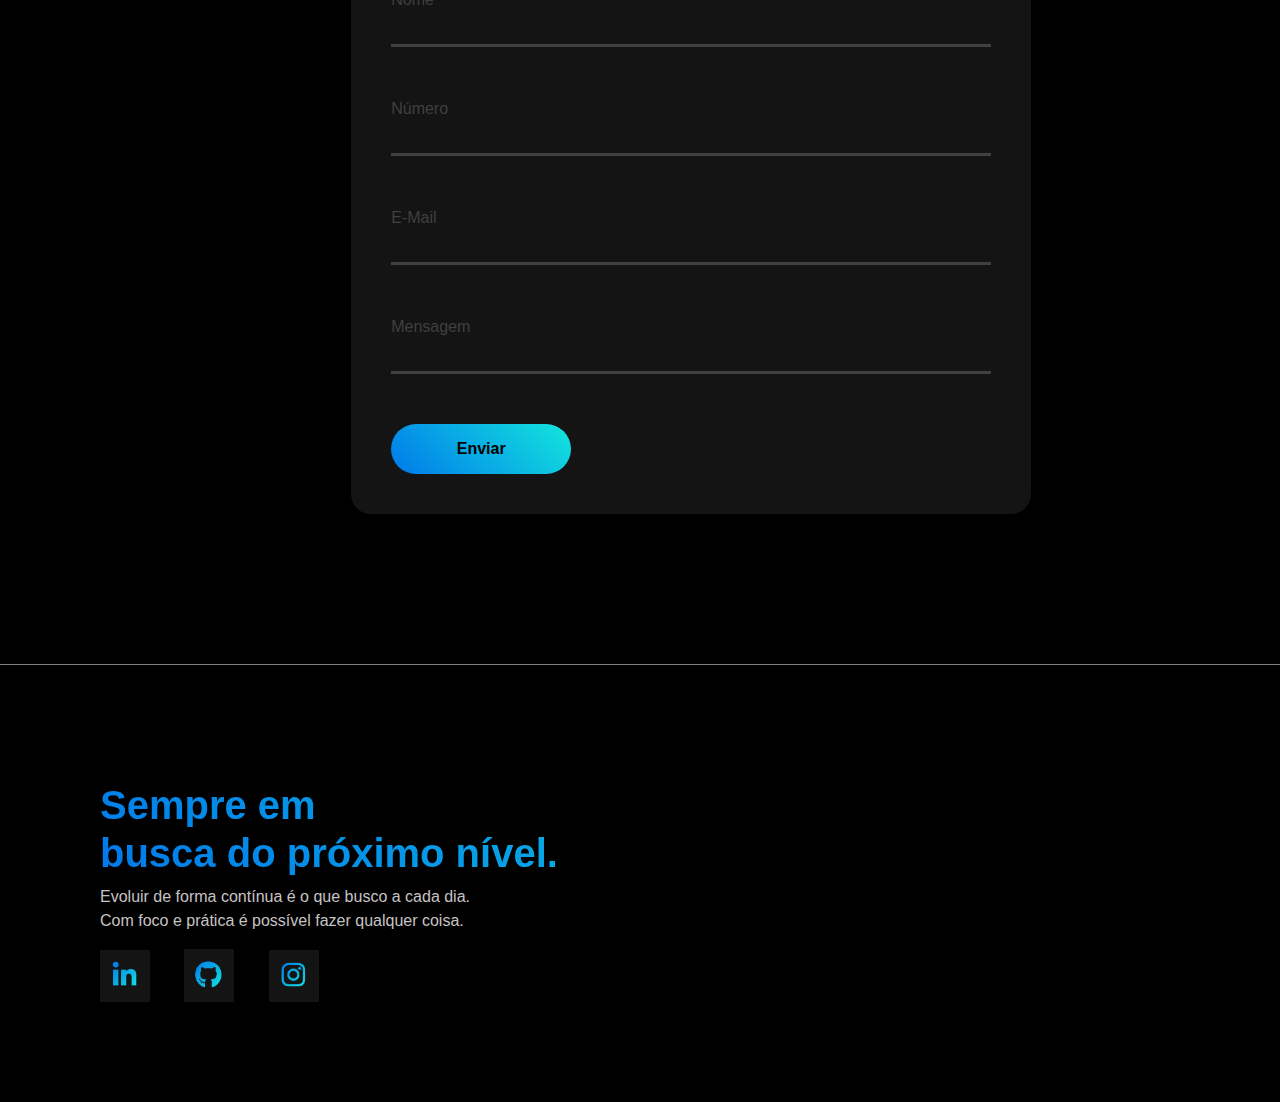
==== commit 18047fde: "." ====
--- a/index.html
+++ b/index.html
@@ -19,384 +19,120 @@
                 <span class="navbar-toggler-icon"></span>
             </button>
             <div id="myNav" class="collapse navbar-collapse justify-content-center">
-                <ul class="navbar-nav">
-                    <li class="nav-item"><a href="#about" class="nav-link"> Sobre</a></li>
-                    <li class="nav-item"><a href="#tec" class="nav-link"> Skills</a></li>
-                    <li class="nav-item"><a href="#container-portfolio" class="nav-link"> Portfólio</a></li>
-                    <li class="nav-item"><a href="#contact" class="nav-link"> Contato</a></li>
+                <ul class="navbar-nav nav">
+                    <li class="nav-item"><a href="#about" class="nav-link underline-nav"> Sobre</a></li>
+                    <li class="nav-item"><a href="#skills-container" class="nav-link underline-nav"> Skills</a></li>
+                    <li class="nav-item"><a href="#project" class="nav-link underline-nav"> Portfólio</a></li>
+                    <li class="nav-item"><a href="#footer" class="nav-link underline-nav"> Contato</a></li>
                 </ul>
             </div>
         </nav>
-        <img class="img-fluid" src="./assets/capa.png">
     </header>
-    <!--Portfólio-->
-    <section>
-        <div id="container-portfolio">
-            <img class="img-background" src="./assets/portfolio-bg.jpg">
-            <div class="ul-portfolio">
-                <h1>Portfólio</h1>
-                <ul>
-                    <li><a href="https://rogerioduenas.github.io/analizador_de_numeros/">Analizador de Números</a></li>
-                    <li><a href="https://github.com/rogerioduenas/todolist_react">To-Do List (react)</a></li>
-                    <li><a href="https://rogerioduenas.github.io/virtual_dj/">Virtual DJ</a></li>
-                    <li><a href="https://rogerioduenas.github.io/formulario_com_API_de_cep/">Formulário com API do ViaCEP</a></li>
-                    <li><a href="https://rogerioduenas.github.io/relogio/">Relógio</a></li>
-                    <li><a href="https://rogerioduenas.github.io/relogio_regressivo/">Relógio Regressivo</a></li>
-                    <li><a href="https://rogerioduenas.github.io/conversordemoedasAPI/">Conversor de moedas (API)</a></li>
-                    <li><a href="https://rogerioduenas.github.io/slide/">Slide</a></li>
-                    <li><a href="https://rogerioduenas.github.io/verificador_de_idade/">Verificador de Idade</a></li>
-                    <li><a href="https://rogerioduenas.github.io/tabuada/">Tabuada</a></li>
-                    <li><a href="https://rogerioduenas.github.io/jodo_da_velha/">Jogo da Velha</a></li>
-                </ul>
-            </div>
+    <!-- capa -->
+    <section class="front-cover">
+        <div>
+            <h1 class="name">Rogerio Duenas</h1>
+            <h3 class="charge">Desenvolvedor Front-End Junior</h3>
+            <p class="text-front-cover">Notei que na vida é preciso mudar, um brinde a conclusão !</p>
+            <a href="#project"><button class="button">Ver Portfólio</button></a>
+            <a class="gradient-text link-dev" href="#about">Conhecer o dev</a>
+
+        </div>
+        <img class="img-front-cover" src="./assets/undraw_static_assets_rpm6.svg">
+    </section>
+    <!-- text-icons -->
+    <section class="text-icons">
+        <div>
+            <img class="icons" src="./assets/lampada.png">
+            <h4>Ideias criativas</h4>
+            <p>Tecnologia e boas referencias <br>geram uma explosão de ideias únicas,<br> criativas e visualmente
+                bonitas.</p>
+        </div>
+        <div>
+            <img class="icons" src="./assets/like.png">
+            <h4>Boas práticas</h4>
+            <p>Boas práticas são fundamentais para a criação<br> de um bom código, porém um código bom <br>nunca estará 100% bom.</p>
+        </div>
+        <div>
+            <img class="icons astro" src="./assets/astronauta.png">
+            <h4>Tecnologia</h4>
+            <p>Um dia os robôs farão o trabalho dos humanos,<br>mas só se alguém os programar.</p>
+        </div>
+        <div>
+            <img class="icons" src="./assets/design.png">
+            <h4>Design atraente</h4>
+            <p>Cores, elementos e imagens são fundamentais <br>para deixar um projeto incrível.</p>
         </div>
     </section>
-    <!--Sobre-->
-    <section>
-        <div id="about">
-            <h1>SOBRE MIM</h1>
-            <p>Olá meu nome é Rogerio, moro em São Paulo, tenho 30 anos e sou casado. Estudo programação há aproximadamente um ano, porém em Abril tomei a decisão de sair do trabalho para me dedicar 100% aos estudos, acredito estar preparado para conquistar minha primeira oportunidade como desenvolvedor e assim poder aprender ainda mais com desenvolvedores mais experientes, classifico meu nível de habilidade como básico, porém com muita vontade de evoluir, para mais informações fique á vontade para entrar em contato, desde já agradeço e fico á disposição.
-            </p>
+    <!-- sobre -->
+    <section id="about">
+        <div class="about-description">
+            <h1 class="title-about gradient-text">Sobre</h1>
+            <p>Olá meu nome é Rogerio, moro em São Paulo, tenho 30 anos e sou casado. Estudo programação há
+                aproximadamente um ano, porém em Abril tomei a decisão de sair do trabalho para me dedicar 100% aos
+                estudos, acredito estar preparado para conquistar minha primeira oportunidade como desenvolvedor e assim
+                poder aprender ainda mais com desenvolvedores mais experientes, classifico meu nível de habilidade como
+                básico, porém com muita vontade de evoluir, para mais informações fique á vontade para entrar em
+                contato, desde já agradeço e fico á disposição.</p>
+        </div>
+        <div id="skills-container">
+            <h1 class="title-skill gradient-text">skills</h1>
+            <img class="tec1" src="./assets/html.png">
+            <img class="tec2" src="./assets/css.png">
+            <img class="tec3" src="./assets/javascript.png">
+            <img class="tec4" src="./assets/bootstrap.png">
+            <img class="tec5" src="./assets/jquery.png">
+            <img class="tec6" src="./assets/firebase.png">
+            <img class="tec7" src="./assets/mongo.png">
+            <img class="tec8" src="./assets/node.png">
+            <img class="tec9" src="./assets/react.png">
         </div>
     </section>
-    <!--Tecnologias-->
-    <section>
-        <div id="tec">
-            <div class="content-tec">
-                <div class="desc-tec">
-                    <h1>CONHECIMENTO</h1>
-                    <p>Esta é a lista das tecnologias que eu ja conclui no curso Desenvolvedor Front-End Full Stack do
-                        ProgramadorBR, com Igor Oliveira, click abaixo e veja o conteúdo estudado em cada tecnologia.
-                    </p>
-                </div>
-                <div class="buttons-tec">
-                    <div class="dropdown">
-                        <button class="dropdown-toggle" data-toggle="dropdown">
-                            HTML
-                        </button>
-                        <ul class="dropdown-menu">
-                            <div class="dropdown-header">Básico</div>
-                            <li><a class="dropdown-item" href="#">Tags</a></li>
-                            <li><a class="dropdown-item" href="#">Estrutura Básica</a></li>
-                            <li><a class="dropdown-item" href="#">Títulos e Parágrafos</a></li>
-                            <li><a class="dropdown-item" href="#">Action</a></li>
-                            <li><a class="dropdown-item" href="#">Comentários</a></li>
-                            <li><a class="dropdown-item" href="#">Formatação</a></li>
-                            <li><a class="dropdown-item" href="#">Links</a></li>
-                            <li><a class="dropdown-item" href="#">Imagens</a></li>
-                            <li><a class="dropdown-item" href="#">Quebra de Linha</a></li>
-                            <li><a class="dropdown-item" href="#">Listas</a></li>
-                            <li><a class="dropdown-item" href="#">Tabelas</a></li>
-                            <div class="dropdown-header">Intermediário</div>
-                            <li><a class="dropdown-item" href="#">Formulários</a></li>
-                            <li><a class="dropdown-item" href="#">Tipos de input</a></li>
-                            <li><a class="dropdown-item" href="#">Select</a></li>
-                            <li><a class="dropdown-item" href="#">Textarea</a></li>
-                            <li><a class="dropdown-item" href="#">Tags Semânticas</a></li>
-                            <div class="dropdown-header">Avançado</div>
-                            <li><a class="dropdown-item" href="#">Atributos personalizados</a></li>
-                            <li><a class="dropdown-item" href="#">Video</a></li>
-                            <li><a class="dropdown-item" href="#">Video - Controle</a></li>
-                            <li><a class="dropdown-item" href="#">iFrame</a></li>
-                            <li><a class="dropdown-item" href="#">Audio</a></li>
-                            <li><a class="dropdown-item" href="#">Animação com HTML</a></li>
-                            <li><a class="dropdown-item" href="#">Canvas</a></li>
-                        </ul>
-                    </div>
-                    <div class="dropdown">
-                        <button class="dropdown-toggle" data-toggle="dropdown">
-                            CSS
-                        </button>
-                        <ul class="dropdown-menu">
-                            <div class="dropdown-header">Básico</div>
-                            <li><a class="dropdown-item" href="#">Inline</a></li>
-                            <li><a class="dropdown-item" href="#">Interno</a></li>
-                            <li><a class="dropdown-item" href="#">Externo</a></li>
-                            <li><a class="dropdown-item" href="#">Classes e Ids</a></li>
-                            <li><a class="dropdown-item" href="#">Cores</a></li>
-                            <li><a class="dropdown-item" href="#">Background</a></li>
-                            <li><a class="dropdown-item" href="#">Div</a></li>
-                            <li><a class="dropdown-item" href="#">Unidades de medida</a></li>
-                            <li><a class="dropdown-item" href="#">Margin e Padding</a></li>
-                            <li><a class="dropdown-item" href="#">Border</a></li>
-                            <li><a class="dropdown-item" href="#">Box Model</a></li>
-                            <li><a class="dropdown-item" href="#">Ajustes de texto</a></li>
-                            <li><a class="dropdown-item" href="#">Fontes</a></li>
-                            <li><a class="dropdown-item" href="#">Fontes customizadas</a></li>
-                            <li><a class="dropdown-item" href="#">Estilo de link</a></li>
-                            <li><a class="dropdown-item" href="#">Listas</a></li>
-                            <div class="dropdown-header">Intermediário</div>
-                            <li><a class="dropdown-item" href="#">Display</a></li>
-                            <li><a class="dropdown-item" href="#">Overflow</a></li>
-                            <li><a class="dropdown-item" href="#">Alinhamento horizontal</a></li>
-                            <li><a class="dropdown-item" href="#">Position - Static/Relative/Absolute/Fixed/Stick</a></li>
-                            <li><a class="dropdown-item" href="#">Float</a></li>
-                            <li><a class="dropdown-item" href="#">Alinhamento Vertical</a></li>
-                            <li><a class="dropdown-item" href="#">Viewport</a></li>
-                            <li><a class="dropdown-item" href="#">Responsividade</a></li>
-                            <li><a class="dropdown-item" href="#">Media Queries</a></li>
-                            <div class="dropdown-header">Avançado</div>
-                            <li><a class="dropdown-item" href="#">Pseudo Elementos</a></li>
-                            <li><a class="dropdown-item" href="#">Seletores</a></li>
-                            <li><a class="dropdown-item" href="#">Pseudo Classes</a></li>
-                            <li><a class="dropdown-item" href="#">Função Calc CSS</a></li>
-                            <li><a class="dropdown-item" href="#">Transformações</a></li>
-                            <li><a class="dropdown-item" href="#">Compatibilidade de navegadores</a></li>
-                            <li><a class="dropdown-item" href="#">Variáveis em CSS</a></li>
-                            <li><a class="dropdown-item" href="#">Flexbox/Display Flex</a></li>
-                            <li><a class="dropdown-item" href="#">Display Grid</a></li>
-                        </ul>
-                    </div>
-                    <div class="dropdown">
-                        <button class="dropdown-toggle" data-toggle="dropdown">
-                            JavaScript
-                        </button>
-                        <ul class="dropdown-menu">
-                            <div class="dropdown-header">Básico</div>
-                            <li><a class="dropdown-item" href="#">Console</a></li>
-                            <li><a class="dropdown-item" href="#">Variáveis</a></li>
-                            <li><a class="dropdown-item" href="#">Tipos de dados</a></li>
-                            <li><a class="dropdown-item" href="#">Operações aritméticas</a></li>
-                            <li><a class="dropdown-item" href="#">Atribuições</a></li>
-                            <li><a class="dropdown-item" href="#">Operadores comparativos</a></li>
-                            <li><a class="dropdown-item" href="#">Operadores lógicos</a></li>
-                            <li><a class="dropdown-item" href="#">Strings</a></li>
-                            <li><a class="dropdown-item" href="#">Transformando Strings em Números</a></li>
-                            <li><a class="dropdown-item" href="#">Alert e Prompt</a></li>
-                            <li><a class="dropdown-item" href="#">Condicionais - IF</a></li>
-                            <li><a class="dropdown-item" href="#">Operador Ternário</a></li>
-                            <li><a class="dropdown-item" href="#">Condicionais - Switch</a></li>
-                            <li><a class="dropdown-item" href="#">Repetição - FOR e WHILE</a></li>
-                            <li><a class="dropdown-item" href="#">Arrays</a></li>
-                            <li><a class="dropdown-item" href="#">Funções</a></li>
-                            <li><a class="dropdown-item" href="#">Objetos</a></li>
-                            <li><a class="dropdown-item" href="#">Datas</a></li>
-                            <li><a class="dropdown-item" href="#">Diferença entre Const, Let e Var</a></li>
-                            <div class="dropdown-header">Intermediário</div>
-                            <li><a class="dropdown-item" href="#">Window</a></li>
-                            <li><a class="dropdown-item" href="#">Document</a></li>
-                            <li><a class="dropdown-item" href="#">Acessando elementos HTML com JS</a></li>
-                            <li><a class="dropdown-item" href="#">Modificando elementos</a></li>
-                            <li><a class="dropdown-item" href="#">Eventos - (DOM Events)</a></li>
-                            <li><a class="dropdown-item" href="#">This</a></li>
-                            <li><a class="dropdown-item" href="#">Elemento pai e filhos</a></li>
-                            <li><a class="dropdown-item" href="#">Biblioteca Math</a></li>
-                            <li><a class="dropdown-item" href="#">JSON</a></li>
-                            <li><a class="dropdown-item" href="#">Local Storage - Persistência de dados</a></li>
-                            <div class="dropdown-header">Avançado</div>
-                            <li><a class="dropdown-item" href="#">Strict mode</a></li>
-                            <li><a class="dropdown-item" href="#">This e Bind</a></li>
-                            <li><a class="dropdown-item" href="#">Arrow Functions</a></li>
-                            <li><a class="dropdown-item" href="#">Callback</a></li>
-                            <li><a class="dropdown-item" href="#">Promises</a></li>
-                            <li><a class="dropdown-item" href="#">Async Await - Promises</a></li>
-                            <li><a class="dropdown-item" href="#">Filter</a></li>
-                            <li><a class="dropdown-item" href="#">Map</a></li>
-                            <li><a class="dropdown-item" href="#">Valor vs Referência</a></li>
-                            <li><a class="dropdown-item" href="#">Spread Operator</a></li>
-                            <li><a class="dropdown-item" href="#">Desestruturando um objeto</a></li>
-                            <li><a class="dropdown-item" href="#">Reduce</a></li>
-                            <li><a class="dropdown-item" href="#">Fetch</a></li>
-                            <li><a class="dropdown-item" href="#">Try Catch - Tratamento de erros</a></li>
-                        </ul>
-                    </div>
-                    <div class="dropdown">
-                        <button class="dropdown-toggle" data-toggle="dropdown">
-                            React
-                        </button>
-                        <ul class="dropdown-menu">
-                            <li><a class="dropdown-item" href="#">JSX</a></li>
-                            <li><a class="dropdown-item" href="#">Create React App</a></li>
-                            <li><a class="dropdown-item" href="#">Build</a></li>
-                            <li><a class="dropdown-item" href="#">Componentes e propriedades</a></li>
-                            <li><a class="dropdown-item" href="#">Listas</a></li>
-                            <li><a class="dropdown-item" href="#">Criação de objetos com Class</a></li>
-                            <li><a class="dropdown-item" href="#">Criação de componentes com Class</a></li>
-                            <li><a class="dropdown-item" href="#">Estados</a></li>
-                            <li><a class="dropdown-item" href="#">Metodos de ciclo de vida</a></li>
-                            <li><a class="dropdown-item" href="#">Hooks estados</a></li>
-                            <li><a class="dropdown-item" href="#">Hooks effect</a></li>
-                        </ul>
-                    </div>
-                    <div class="dropdown">
-                        <button class="dropdown-toggle" data-toggle="dropdown">
-                            JQuery
-                        </button>
-                        <ul class="dropdown-menu">
-                            <li><a class="dropdown-item" href="#">Eventos</a></li>
-                            <li><a class="dropdown-item" href="#">Animações</a></li>
-                            <li><a class="dropdown-item" href="#">Callback</a></li>
-                            <li><a class="dropdown-item" href="#">Selecionando elementos Filhos</a></li>
-                            <li><a class="dropdown-item" href="#">Encadeamento (chaining)</a></li>
-                            <li><a class="dropdown-item" href="#">Ler conteúdo de um elemento</a></li>
-                            <li><a class="dropdown-item" href="#">Mudar conteúdo e características dos elementos</a></li>
-                            <li><a class="dropdown-item" href="#">Selecionar Elementos por atributos</a></li>
-                            <li><a class="dropdown-item" href="#">Remover elementos</a></li>
-                            <li><a class="dropdown-item" href="#">Inserir Elementos</a></li>
-                            <li><a class="dropdown-item" href="#">Modificar o CSS</a></li>
-                            <li><a class="dropdown-item" href="#">Elementos irmãos (Siblings)</a></li>
-                            <li><a class="dropdown-item" href="#">Filter, Last, First e Eq</a></li>
-                        </ul>
-                    </div>
-                    <div class="dropdown">
-                        <button class="dropdown-toggle" data-toggle="dropdown">
-                            Firebase
-                        </button>
-                        <ul class="dropdown-menu">
-                            <div class="dropdown-header">Firestore</div>
-                            <li><a class="dropdown-item" href="#">Coleções e documentos</a></li>
-                            <li><a class="dropdown-item" href="#">Conectando o Firebase com o JS</a></li>
-                            <li><a class="dropdown-item" href="#">Ler documentos</a></li>
-                            <li><a class="dropdown-item" href="#">Criar e alterar documentos</a></li>
-                            <li><a class="dropdown-item" href="#">On Snapshot (atualização em tempo real)</a></li>
-                            <li><a class="dropdown-item" href="#">Apagar campos e documentos</a></li>
-                            <li><a class="dropdown-item" href="#">Criar Usuários</a></li>
-                            <li><a class="dropdown-item" href="#">Gerenciamento de Logins</a></li>
-                            <li><a class="dropdown-item" href="#">Sessão do usuário</a></li>
-                            <li><a class="dropdown-item" href="#">Permissões e Regras de acesso</a></li>
-                            <div class="dropdown-header">Storage</div>
-                            <li><a class="dropdown-item" href="#">Referências</a></li>
-                            <li><a class="dropdown-item" href="#">Upload</a></li>
-                            <li><a class="dropdown-item" href="#">Metadados</a></li>
-                        </ul>
-                    </div>
-                    <div class="dropdown">
-                        <button class="dropdown-toggle" data-toggle="dropdown">
-                            Bootstrap
-                        </button>
-                        <ul class="dropdown-menu">
-                            <li><a class="dropdown-item" href="#">Cores</a></li>
-                            <li><a class="dropdown-item" href="#">Títulos e Display</a></li>
-                            <li><a class="dropdown-item" href="#">Margin e Padding</a></li>
-                            <li><a class="dropdown-item" href="#">Container</a></li>
-                            <li><a class="dropdown-item" href="#">Display + Float</a></li>
-                            <li><a class="dropdown-item" href="#">Responsividade</a></li>
-                            <li><a class="dropdown-item" href="#">Flexbox</a></li>
-                            <li><a class="dropdown-item" href="#">Grid</a></li>
-                            <li><a class="dropdown-item" href="#">Tipografia</a></li>
-                            <li><a class="dropdown-item" href="#">Imagens</a></li>
-                            <li><a class="dropdown-item" href="#">Tabelas</a></li>
-                            <li><a class="dropdown-item" href="#">Alertas</a></li>
-                            <li><a class="dropdown-item" href="#">Botões</a></li>
-                            <li><a class="dropdown-item" href="#">Grupo de Botões</a></li>
-                            <li><a class="dropdown-item" href="#">Collapse</a></li>
-                            <li><a class="dropdown-item" href="#">DropDown</a></li>
-                            <li><a class="dropdown-item" href="#">Cards</a></li>
-                            <li><a class="dropdown-item" href="#">Accordion</a></li>
-                            <li><a class="dropdown-item" href="#">Progress Bar</a></li>
-                            <li><a class="dropdown-item" href="#">Spinner</a></li>
-                            <li><a class="dropdown-item" href="#">Lista agrupada</a></li>
-                            <li><a class="dropdown-item" href="#">Páginação</a></li>
-                            <li><a class="dropdown-item" href="#">Nav</a></li>
-                            <li><a class="dropdown-item" href="#">Navbar</a></li>
-                            <li><a class="dropdown-item" href="#">Carousel</a></li>
-                            <li><a class="dropdown-item" href="#">Modal</a></li>
-                            <li><a class="dropdown-item" href="#">Tooltip</a></li>
-                            <li><a class="dropdown-item" href="#">Popover</a></li>
-                            <li><a class="dropdown-item" href="#">Toast</a></li>
-                        </ul>
-                    </div>
-                    <div class="dropdown">
-                        <button class="dropdown-toggle" data-toggle="dropdown">
-                            NodeJS
-                        </button>
-                        <ul class="dropdown-menu">
-                            <div class="dropdown-header">NodeJS</div>
-                            <li><a class="dropdown-item" href="#">Argumentos</a></li>
-                            <li><a class="dropdown-item" href="#">Módulos</a></li>
-                            <li><a class="dropdown-item" href="#">Arquivos em Node</a></li>
-                            <li><a class="dropdown-item" href="#">Pacotes</a></li>
-                            <li><a class="dropdown-item" href="#">Redimensionamento de imagem</a></li>
-                            <li><a class="dropdown-item" href="#">Comprimir imagens</a></li>
-                            <li><a class="dropdown-item" href="#">Módulo HTTP</a></li>
-                            <li><a class="dropdown-item" href="#">Servidor de Páginas com Node</a></li>
-                            <li><a class="dropdown-item" href="#">Request</a></li>
-                            <li><a class="dropdown-item" href="#">Métodos HTTP</a></li>
-                            <li><a class="dropdown-item" href="#">Action</a></li>
-                            <li><a class="dropdown-item" href="#">Váriaveis de ambiente (Desenvolvimento)</a></li>
-                            <li><a class="dropdown-item" href="#">Váriaveis de ambiente (Produção)</a></li>
-                            <li><a class="dropdown-item" href="#">Enviar um email com o node</a></li>
-                            <div class="dropdown-header">Express</div>
-                            <li><a class="dropdown-item" href="#">Get - Post - Put - Delete</a></li>
-                            <li><a class="dropdown-item" href="#">HTTP Request</a></li>
-                            <li><a class="dropdown-item" href="#">HTTP Response</a></li>
-                            <li><a class="dropdown-item" href="#">Middleware</a></li>
-                            <li><a class="dropdown-item" href="#">Rotas</a></li>
-                            <li><a class="dropdown-item" href="#">Separação de Rotas</a></li>
-                            <li><a class="dropdown-item" href="#">Integranção de Front Com Back</a></li>
-                            <div class="dropdown-header">Template Engine - EJS</div>
-                            <li><a class="dropdown-item" href="#">Configuração do EJS</a></li>
-                            <li><a class="dropdown-item" href="#">Substituição de variáveis</a></li>
-                            <li><a class="dropdown-item" href="#">For</a></li>
-                            <li><a class="dropdown-item" href="#">If</a></li>
-                            <li><a class="dropdown-item" href="#">Partials</a></li>
-                        </ul>
-                    </div>
-                    <div class="dropdown">
-                        <button class="dropdown-toggle" data-toggle="dropdown">
-                            MongoDB
-                        </button>
-                        <ul class="dropdown-menu">
-                            <li><a class="dropdown-item" href="#">Criação de banco de Dados</a></li>
-                            <li><a class="dropdown-item" href="#">Criar, apagar e mostrar coleções</a></li>
-                            <li><a class="dropdown-item" href="#">Criar documento</a></li>
-                            <li><a class="dropdown-item" href="#">Selecionar documentos</a></li>
-                            <div class="dropdown-header">Mongoose</div>
-                            <li><a class="dropdown-item" href="#">Documentação</a></li>
-                            <li><a class="dropdown-item" href="#">Organizando o código</a></li>
-                            <li><a class="dropdown-item" href="#">Criação de documento através dos dados de um formulário</a></li>
-                            <li><a class="dropdown-item" href="#">Integração com Front end</a></li>
-                            <li><a class="dropdown-item" href="#">Tratamento de erro no Backend</a></li>
-                            <li><a class="dropdown-item" href="#">Buscar links</a></li>
-                            <li><a class="dropdown-item" href="#">Listar links na tela</a></li>
-                            <li><a class="dropdown-item" href="#">Apagar documento</a></li>
-                            <li><a class="dropdown-item" href="#">Apagar Link - Front end</a></li>
-                            <li><a class="dropdown-item" href="#">Ajuste de rotas</a></li>
-                            <li><a class="dropdown-item" href="#">Edição de Links</a></li>
-                            <li><a class="dropdown-item" href="#">Atualização de Clicks</a></li>
-                        </ul>
-                    </div>
-                    <div class="dropdown">
-                        <button class="dropdown-toggle" data-toggle="dropdown">
-                            Git/Github
-                        </button>
-                        <ul class="dropdown-menu">
-                            <li><a class="dropdown-item" href="#">Clone</a></li>
-                            <li><a class="dropdown-item" href="#">Fork</a></li>
-                            <li><a class="dropdown-item" href="#">PullRequest</a></li>
-                            <li><a class="dropdown-item" href="#">Push</a></li>
-                            <li><a class="dropdown-item" href="#">Commit</a></li>
-                            <li><a class="dropdown-item" href="#">Issues</a></li>
-                            <li><a class="dropdown-item" href="#">branch</a></li>
-                            <li><a class="dropdown-item" href="#">Markdown</a></li>
-                        </ul>
-                    </div>
-                </div>
-            </div>
+    <!-- projetos -->
+    <section id="project">
+        <div class="project-content">
+            <h1 class="title-project">Um pouco do meu conhecimento<br><span class="gradient-text">colocado em prática</span></h1>
+            <p style="color: rgb(102, 98, 98);">*Em breve novos projetos</p>
+            <a href="https://rogerioduenas.github.io/FAQ-Accordion-Card/" target="_blank"><img class="project-img" src="./assets/faq.png"></a>
+            <a href="https://rogerioduenas.github.io/order-summary-front-end-mentor/" target="_blank"><img class="project-img" src="./assets/order.png"></a>
+            <a href="https://rogerioduenas.github.io/portfolio2/" target="_blank"><img class="project-img" src="./assets/portfolio.png"><br></a>
+            <a href="https://rogerioduenas.github.io/Profile-card-component/" target="_blank"><img class="project-img" src="./assets/profile.png"></a>
+            <a href="https://rogerioduenas.github.io/card-component-front-end-mentor/" target="_blank"><img class="project-img" src="./assets/stats.png"></a>
+            <a href="https://rogerioduenas.github.io/3-column-preview-card-component-front-end-mentor/" target="_blank"><img class="project-img" src="./assets/3colluns.png"></a>
         </div>
+        <a href="https://github.com/rogerioduenas?tab=repositories" target="_blank"><button class="button full-projects">Ver todos os projetos</button></a>
     </section>
-    <!--contato-->
-    <footer>
-        <div id="contact">
-            <strong>Rogerio Duenas</strong>
-            <p>CEL: (11)93476-9787</p>
-            <p>Email: rogerioduenasdev@hotmail.com</p>
-            <a href="https://facebook.com/rogerioduenas"><img class="img-footer" src="./assets/facebook.png"></a>
-            <a href="https://instagram.com/rogerioduenas"><img class="img-footer" src="./assets/instagram.png"></a>
-            <a href="https://www.linkedin.com/in/rogerio-duenas-3428441b1/"><img class="img-footer"
-                    src="./assets/linkedin.png"></a>
-            <a href="https://github.com/rogerioduenas"><img class="img-footer" src="./assets/git.png"></a>
+    <!-- formulario -->
+    <section class="form-container">
+        <div>
+            <h1 class="title-form">Chegou a hora de dar o passo<br> inicial para <span class="gradient-text">levar seu projeto para<br> o espaço.</span></h1><br><br>
+            <img class="img-form" src="./assets/undraw_maker_launch_crhe.svg">
         </div>
-        <div class="copy">
-            Feito com <svg version="1.1" id="heart" x="0px" y="0px" width="20px" height="17.982px"
-                viewBox="0 0 20 17.982" enable-background="new 0 0 20 17.982" xml:space="preserve">
-                <path id="path" d="M9.212,16.975c-0.431-0.482-1.505-1.422-2.389-2.089c-2.617-1.977-2.973-2.263-4.036-3.241
-                C0.829,9.841-0.003,8.029,0,5.571C0.001,4.372,0.083,3.91,0.419,3.203c0.57-1.199,1.41-2.091,2.483-2.636
-                c0.76-0.386,1.135-0.558,2.404-0.565c1.328-0.007,1.607,0.147,2.389,0.577C8.646,1.101,9.624,2.217,9.827,3.01L9.952,3.5
-                l0.308-0.674c1.741-3.812,7.3-3.755,9.234,0.094c0.613,1.221,0.681,3.829,0.137,5.298c-0.71,1.916-2.043,3.376-5.125,5.614
-                c-2.021,1.469-4.309,3.689-4.468,4.001C9.853,18.195,10.029,17.89,9.212,16.975z" />
-            </svg> em SP &copy; 2021
-        </div>
+        <form>
+    
+                <label>Nome</label>
+                <input type="text">
+            
+                <label>Número</label>
+                <input type="text">
+            
+                <label>E-Mail</label>
+                <input type="text">
+                
+                <label>Mensagem</label>
+                <input type="text">
+
+            <button class="button submit" type="submit">Enviar</button>
+        </form>
+    </section>
+    <hr>
+    <!-- footer -->
+    <footer id="footer">
+        <h1 class="title-footer gradient-text">Sempre em <br>busca do próximo nível.</h1>
+        <p class="footer-description">Evoluir de forma contínua é o que busco a cada dia. <br>Com foco e prática é possível fazer qualquer coisa.</p>
+        <a href="https://www.linkedin.com/in/rogerio-duenas-3428441b1/" target="_blank"><img class="img-footer" src="./assets/linkedin.png"></a>
+        <a href="https://github.com/rogerioduenas" target="_blank"><img class="img-footer" src="./assets/github.png"></a>
+        <a href="https://www.instagram.com/rogerioduenas/?hl=pt-br" target="_blank"><img class="img-footer" src="./assets/insta.png"></a>
     </footer>
     <script src="https://code.jquery.com/jquery-3.2.1.slim.min.js"
         integrity="sha384-KJ3o2DKtIkvYIK3UENzmM7KCkRr/rE9/Qpg6aAZGJwFDMVNA/GpGFF93hXpG5KkN"
@@ -408,5 +144,4 @@
         integrity="sha384-JZR6Spejh4U02d8jOt6vLEHfe/JQGiRRSQQxSfFWpi1MquVdAyjUar5+76PVCmYl"
         crossorigin="anonymous"></script>
 </body>
-
 </html>--- a/style.css
+++ b/style.css
@@ -1,132 +1,280 @@
 *{
     margin: 0;
     padding: 0;
+    box-sizing: border-box;
 }
 body{
-    background: #00a8a8;
-    font-family:"Open Sans", helvetica, arial, sans-serif;
-}
-#container-portfolio{
+    background: black;
+    font-family: Inter, Helvetica, Arial, sans-serif;
+}
+.underline-nav:hover{
+    background-image: linear-gradient(to top, rgba(255,0,0,0), #0079EB);
+    border-radius: 3px;
+}
+.nav{
+    column-gap: 80px;
+}
+/* capa */
+.front-cover{
+    color: white;
     width: 100%;
-    position: relative;
-    display: inline-block;
-}
- .ul-portfolio{
-    display: flex;
-    position: absolute;
+    display: flex;
+    justify-content: center;
+    align-items: center;
+    flex-wrap: wrap-reverse;
+}
+.name{
+    font-size: 70px;
+    font-family: Inter, Helvetica, Arial, sans-serif;
+    font-weight: 600;
+}
+.charge{
+    font-family:Inter, Helvetica, Arial, sans-serif; 
+}
+.text-front-cover{
+    margin-top: 30px;
+    color: rgb(199, 195, 195);
+}
+.button{
+    background: linear-gradient(45deg,#0079EB, #13E6DD);
+    margin-right: 40px;
+    margin-top: 80px;
+    width: 180px;
+    height: 50px;
+    border-radius: 30px;
+    border: none;
+    font-weight: 600;
+}
+.link-dev:hover{
+    text-decoration: none;
+    color: white;
+}
+.img-front-cover{
+    width: 700px;
+}
+.gradient-text{
+    background-image: linear-gradient(45deg,#0079EB, #13E6DD);
+    background-clip: text;
+    -webkit-background-clip: text;
+    color: transparent;
+}
+@media screen and (max-width: 1251px){
+    .img-front-cover{
+        width: 70%;
+    }
+    .charge{
+        text-align: center;
+    }   
+    .text-front-cover{
+        text-align: center;
+    }
+}
+@media screen and (max-width: 800px){
+    .name{
+        text-align: center;
+        font-size: 50px;
+        font-weight: 500;
+    }
+    .change{
+        text-align: center;
+        font-size: 18px;
+    }
+}
+@media screen and (max-width: 600px){
+    .name{
+        font-size: 40px;
+    }
+    .change{
+        font-size: 18px;
+    }
+    .text-front-cover{
+        font-size: 15px;
+    }
+    .button{
+        margin-left: 10px;
+    }
+}
+/* text-icons */
+.text-icons{
+    display: flex;
+    justify-content: space-evenly;
+    flex-wrap: wrap;
+    background: rgb(8, 8, 8);
+    text-align: center;
+    padding: 90px;
+    margin-top: 100px;
+    color: rgb(199, 195, 195);
+    width: 100%;
+}
+.icons{
+    width: 80px;
+}
+.astro{
+    width: 90px;
+    height: 75px;
+}
+/* about */
+#about{
+    margin-top: 50px;
+    display: flex;
+    justify-content: space-evenly;
+    flex-wrap: wrap;
+    margin-left: 5%;
+    cursor: pointer;
+}
+.about-description{
+    width: 450px;
+    text-align: center;
+    color: rgb(199, 195, 195);
+}
+.title-about{
+    margin-bottom: 30px;
+    font-weight: 600;
+}
+#skills-container{
+    display: grid;
+    grid-template-areas: "a1 a1 a1 a1 a1 a1"
+                         "a2 a2 a3 a3 a4 a4"
+                         "a5 a5 a6 a6 a7 a7"
+                         "a8 a8 a9 a9 a10 a10";
+    gap: 20px;
+}
+.title-skill{
+    grid-area: a1;
+    text-align: center;
+    font-weight: 600;
+}
+.tec1{
+    grid-area: a2;
+}
+.tec2{
+    grid-area: a3;
+}
+.tec3{
+    grid-area: a4;
+}
+.tec4{
+    grid-area: a5;
+}
+.tec5{
+    grid-area: a6;
+}
+.tec6{
+    grid-area: a7;
+}
+.tec7{
+    grid-area: a8;
+}
+.tec8{
+    grid-area: a9;
+}
+.tec9{
+    grid-area: a10;
+}
+/* projects */
+#project{
+    margin-top: 50px;
+    display: flex;
     flex-direction: column;
-    color: white;
-    top: 1%;
-    left: 8%;
-    font-size: 40px;
-    list-style: none;
-    text-decoration: none;
-}
-.img-background{
-    width: 100%;
-}
-ul{
-    list-style: none;
-}
-@media screen and (max-width: 1300px) {
-    .ul-portfolio{
-        font-size: 30px;
-    }
-}
-@media screen and (max-width: 1000px) {
-    .ul-portfolio{
-        font-size: 20px;
-    }
-}
-@media screen and (max-width: 750px) {
-    .ul-portfolio{
-        font-size: 10px;
-    }
-}
-#about{
-    position: relative;
+    justify-content: center;
+    color: white;
+}
+.project-content{
+    margin: auto;
+    text-align: center;   
+}
+.title-project{
+    font-weight: 600;
+}
+.project-img{
+    width: 300px;
+    height: 200px;
+    border-radius: 20px;
+    margin: 50px;
+}
+.full-projects{
+    margin-left: 50%;
+    transform: translateX(-50%);
+    margin-top: 10px;
+}
+@media screen and (max-width: 700px){
+    .title-project{
+        font-size: 25px;
+        text-align: center;
+    }
+}
+/* formulario */
+.form-container{
+    margin-top: 50px;
+    display: flex;
+    justify-content: center;
+    column-gap: 200px;
+    flex-wrap: wrap;
+    color: white;
+}
+.title-form{
+    font-weight: 600;
+}
+.img-form{
+    width: 500px;
+    margin-left: 5%;
+}
+form{
+    background: rgb(20,20,20);
     display: flex;
     flex-direction: column;
-    width: 40%;
-    left: 50%;
-    padding: 20px;
-    color: white;
-}
-@media screen and (max-width: 1000px) {
-    #about{
-        position: relative;
-        display: flex;
-        flex-direction: column;
-        width: 100%;
-        left: 50;
-        text-align: center;
-        transform: translateX(-50%);
-    }
-}
-@media screen and (max-width: 700px) {
-    #about{
-        position: relative;
-        display: flex;
-        flex-direction: column;
-        width: 100%;
-        left: 50;
-        text-align: center;
-        transform: translateX(-50%);
-        font-size: 20px;
-    }
-}
-#tec{
-    background: #d50075;
-}
-.content-tec{
-    width: 40%;
-    text-align: center;
-}
-.desc-tec{
-    text-align: center;
-    padding: 20px;
-    color: white;
-}
-button{
-    background: #d50075;
-    border: 3px solid white;
-    color: white;
-    padding: 3px;
-}
-.buttons-tec{
-    display: grid;
-    grid-template-areas: "a1 a1 a2 a2 a3 a3";
-    grid-gap: 5px;            
-    padding: 10px;         
-}
-button:hover{
-    background: #00a8a8;
-    box-shadow: 5px 5px 10px black;
-}
-@media screen and (max-width: 1000px) {
-    .content-tec{
-        width: 100%;
-        text-align: center;
-        font-size: 20px;
-    }
-    .buttons-tec{
-        display: flex;
-        flex-wrap: wrap;        
-    }
-}
-#contact{
-    background: #6e5494;
-    padding: 10px;
+    row-gap: 0px;
+    padding: 40px;
+    border-radius: 20px;
+    margin-left: 8%;
+}
+label{
+    color: rgb(65, 63, 63);
+}
+input{
+    width: 600px;
+    background: rgb(20,20,20);
+    border: none;
+    border-bottom: 3px solid rgb(65, 63, 63);
+    margin-bottom: 50px;
+}
+.submit{
+    color: black;
+    margin-top: 0;
+}
+hr{
+    border-color: grey;
+    margin-top: 150px;
+}
+@media screen and (max-width: 1530px){
+    .img-form{
+        margin-bottom: 50px;
+    }
+}
+@media screen and (max-width: 700px){
+    .title-form{
+        font-size: 25px;
+        margin-left: 10%;
+    }
+    .img-form{
+        width: 400px;
+        margin-bottom: 50px;
+    }
+    input{
+        width: 300px;
+    }
+}
+/* footer */
+#footer{
+    padding: 100px;
+}
+.title-footer{
+    font-weight: 600;
+}
+.footer-description{
+    color: rgb(199, 195, 195);
 }
 .img-footer{
-    width: 30px;
-    margin: 10PX;
-}
-footer{
-    display: flex;
-    flex-direction: column;
-    text-align: center;
-}
-.copy{
-    padding: 2px;
-}
+    width: 50px;
+    margin-right: 30px;
+}
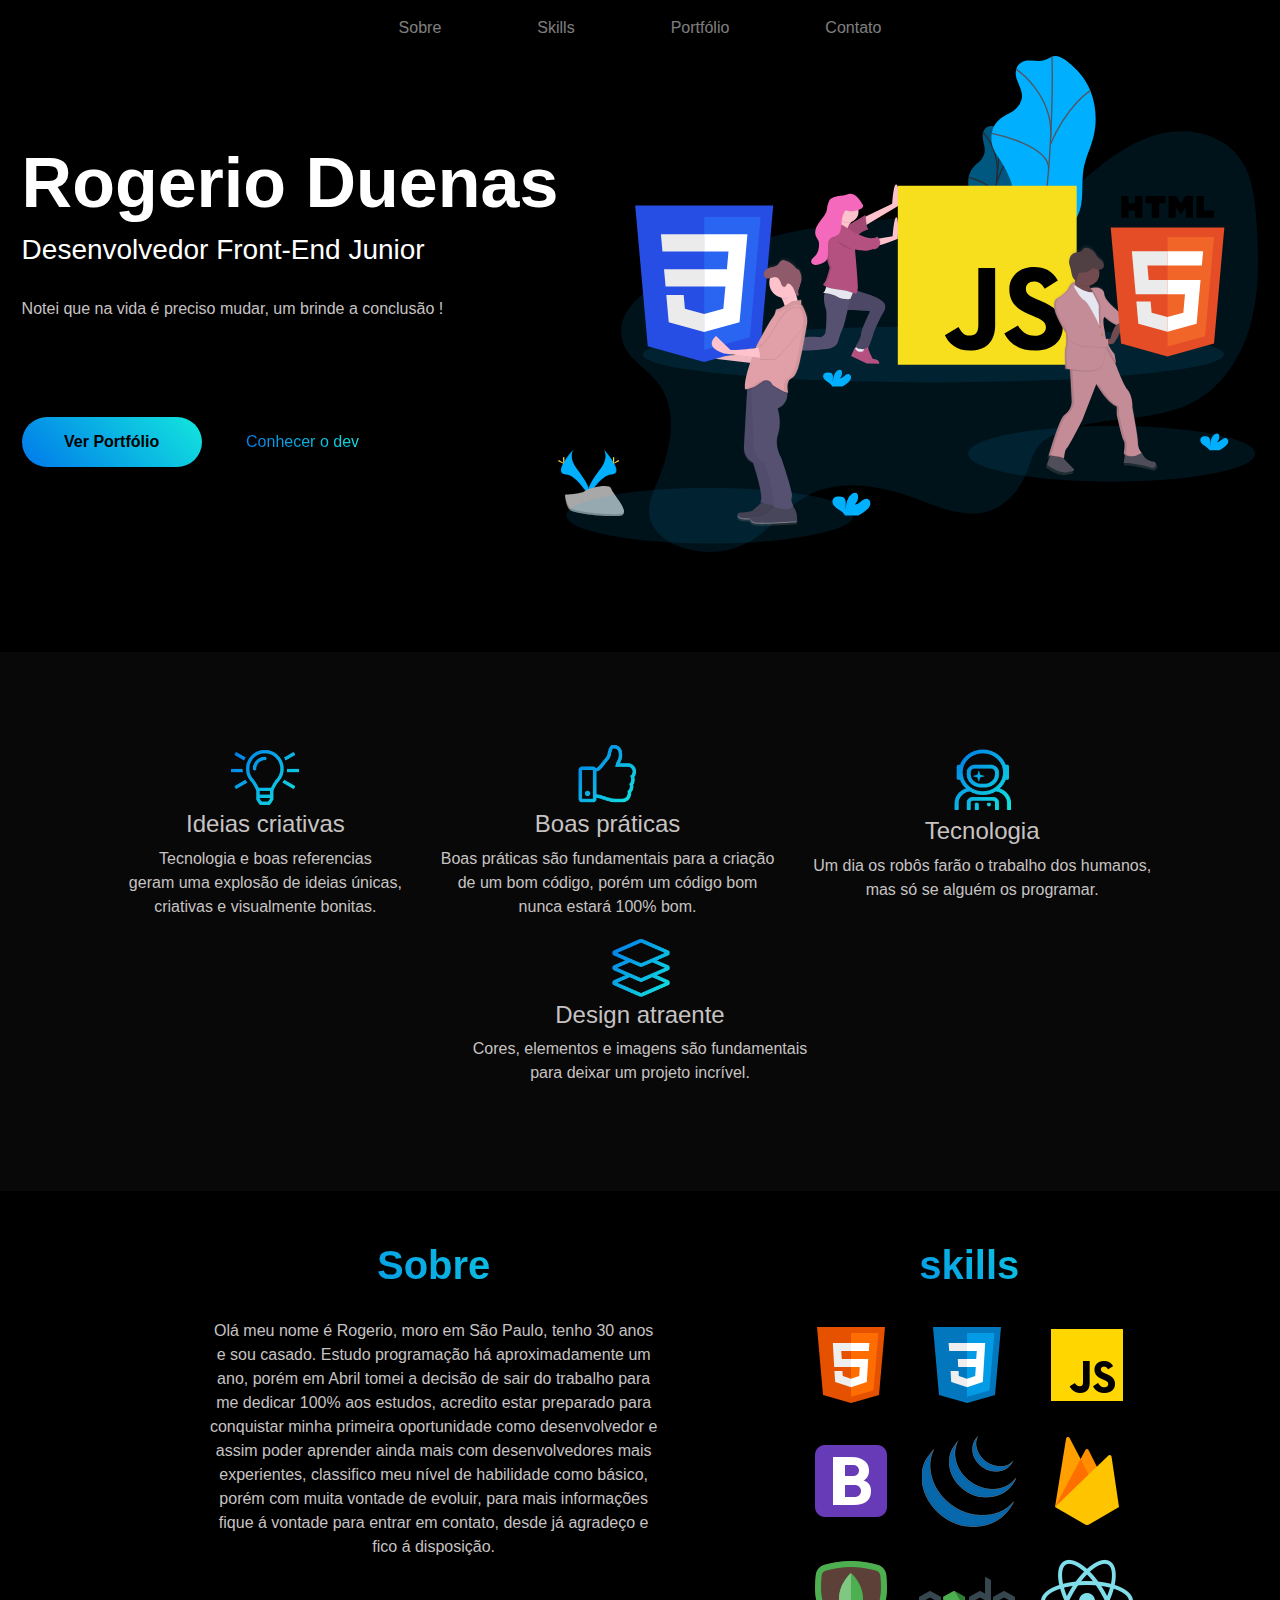
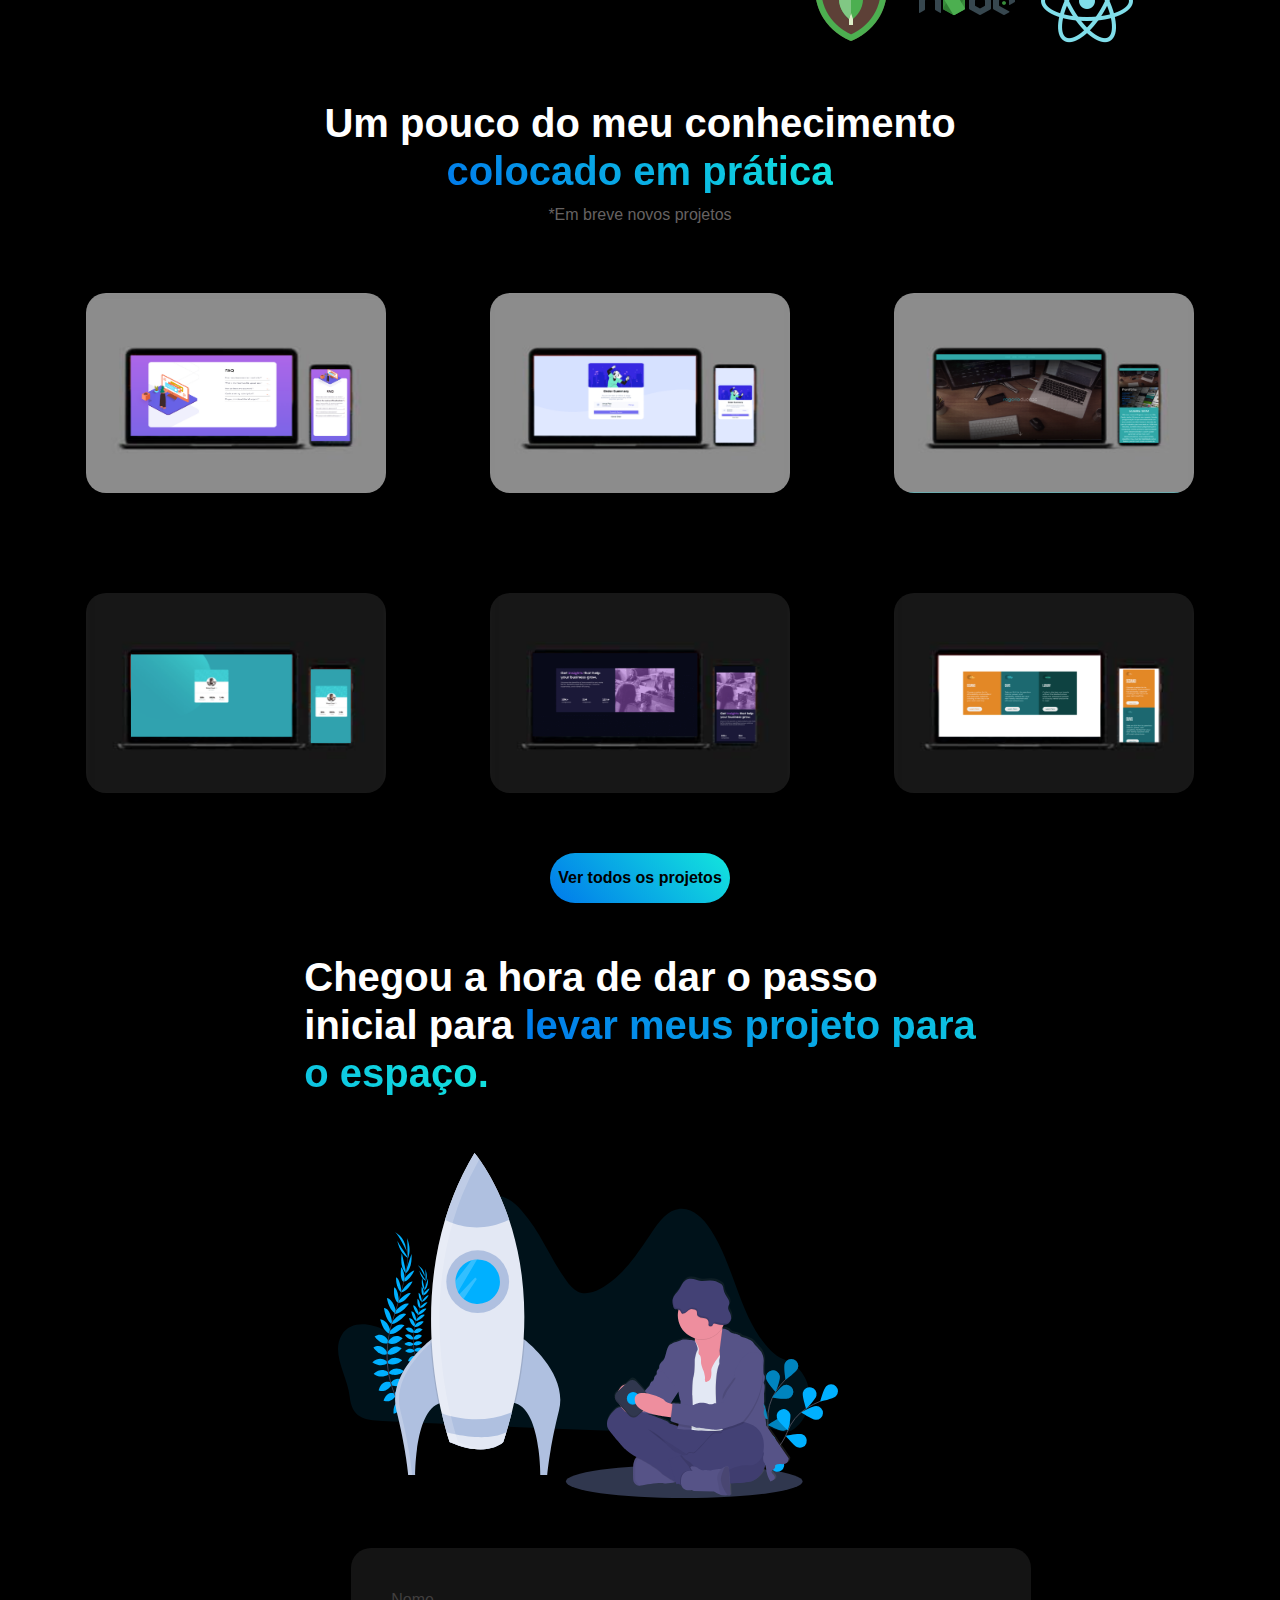
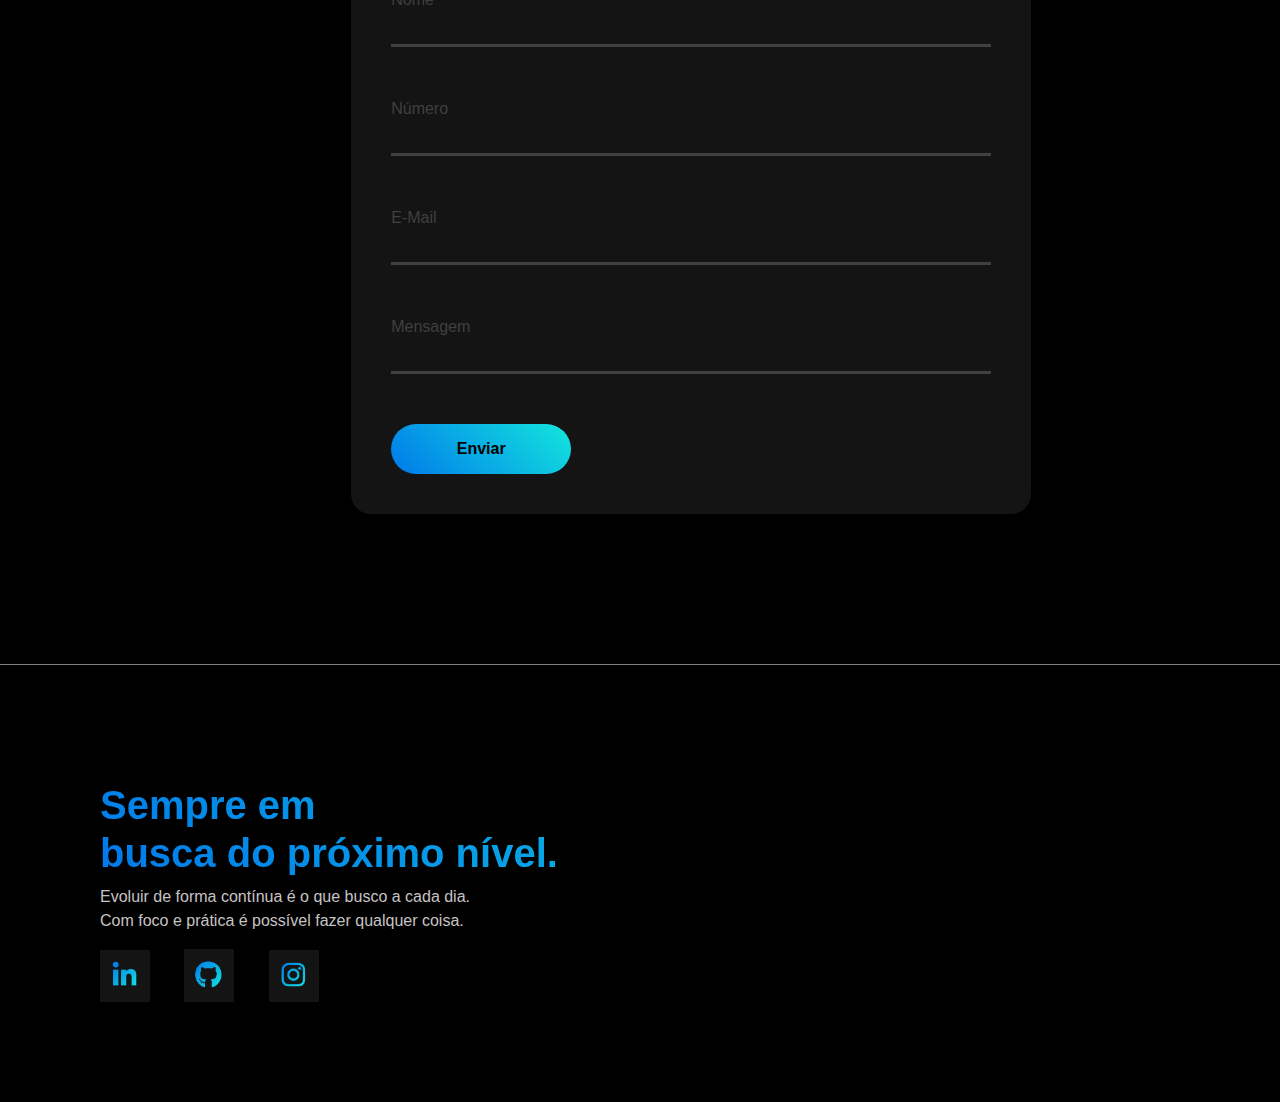
==== commit 0b0eabe7: "." ====
--- a/index.html
+++ b/index.html
@@ -105,7 +105,7 @@
     <!-- formulario -->
     <section class="form-container">
         <div>
-            <h1 class="title-form">Chegou a hora de dar o passo<br> inicial para <span class="gradient-text">levar seu projeto para<br> o espaço.</span></h1><br><br>
+            <h1 class="title-form">Chegou a hora de dar o passo<br> inicial para <span class="gradient-text">levar meus projeto para<br> o espaço.</span></h1><br><br>
             <img class="img-form" src="./assets/undraw_maker_launch_crhe.svg">
         </div>
         <form>
--- a/style.css
+++ b/style.css
@@ -8,7 +8,7 @@
     font-family: Inter, Helvetica, Arial, sans-serif;
 }
 .underline-nav:hover{
-    background-image: linear-gradient(to top, rgba(255,0,0,0), #0079EB);
+    background-image: linear-gradient(45deg, #0079EB, #13E6DD);
     border-radius: 3px;
 }
 .nav{
@@ -110,7 +110,7 @@
     width: 80px;
 }
 .astro{
-    width: 90px;
+    width: 80px;
     height: 75px;
 }
 /* about */
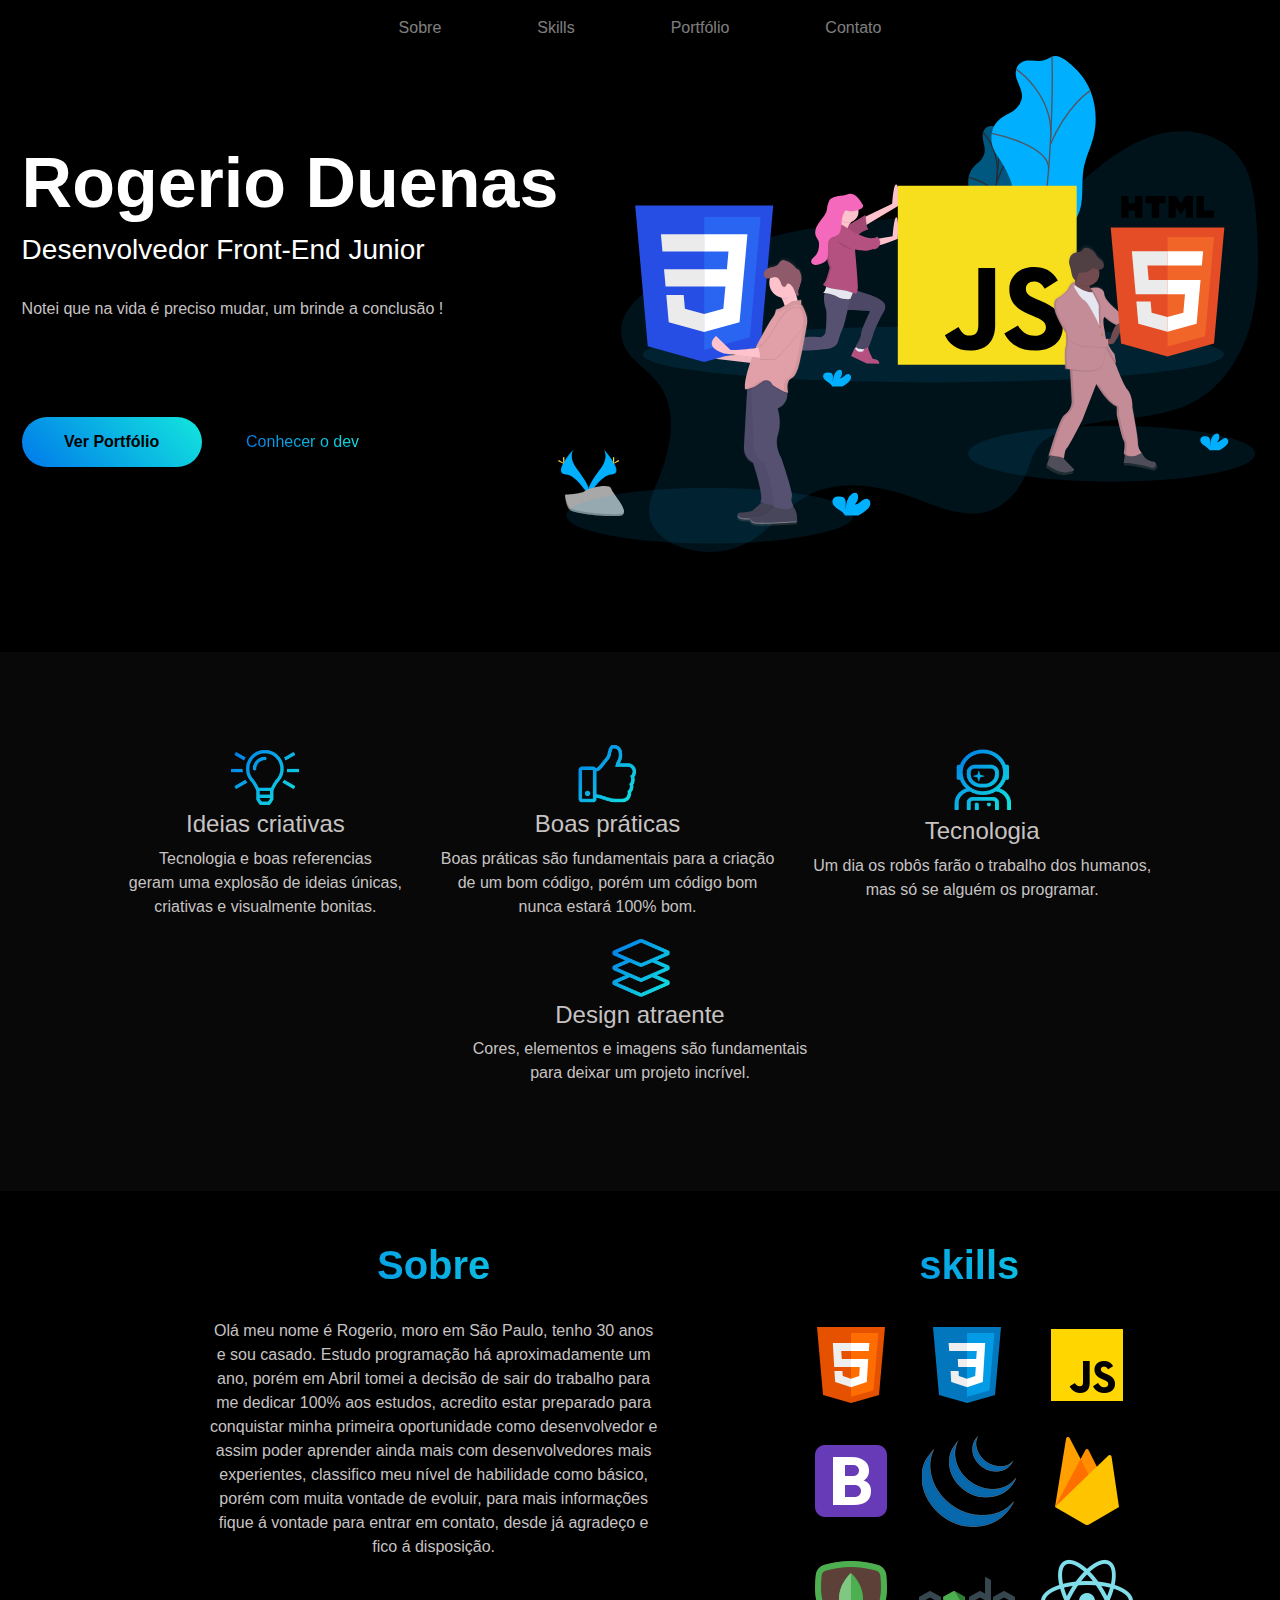
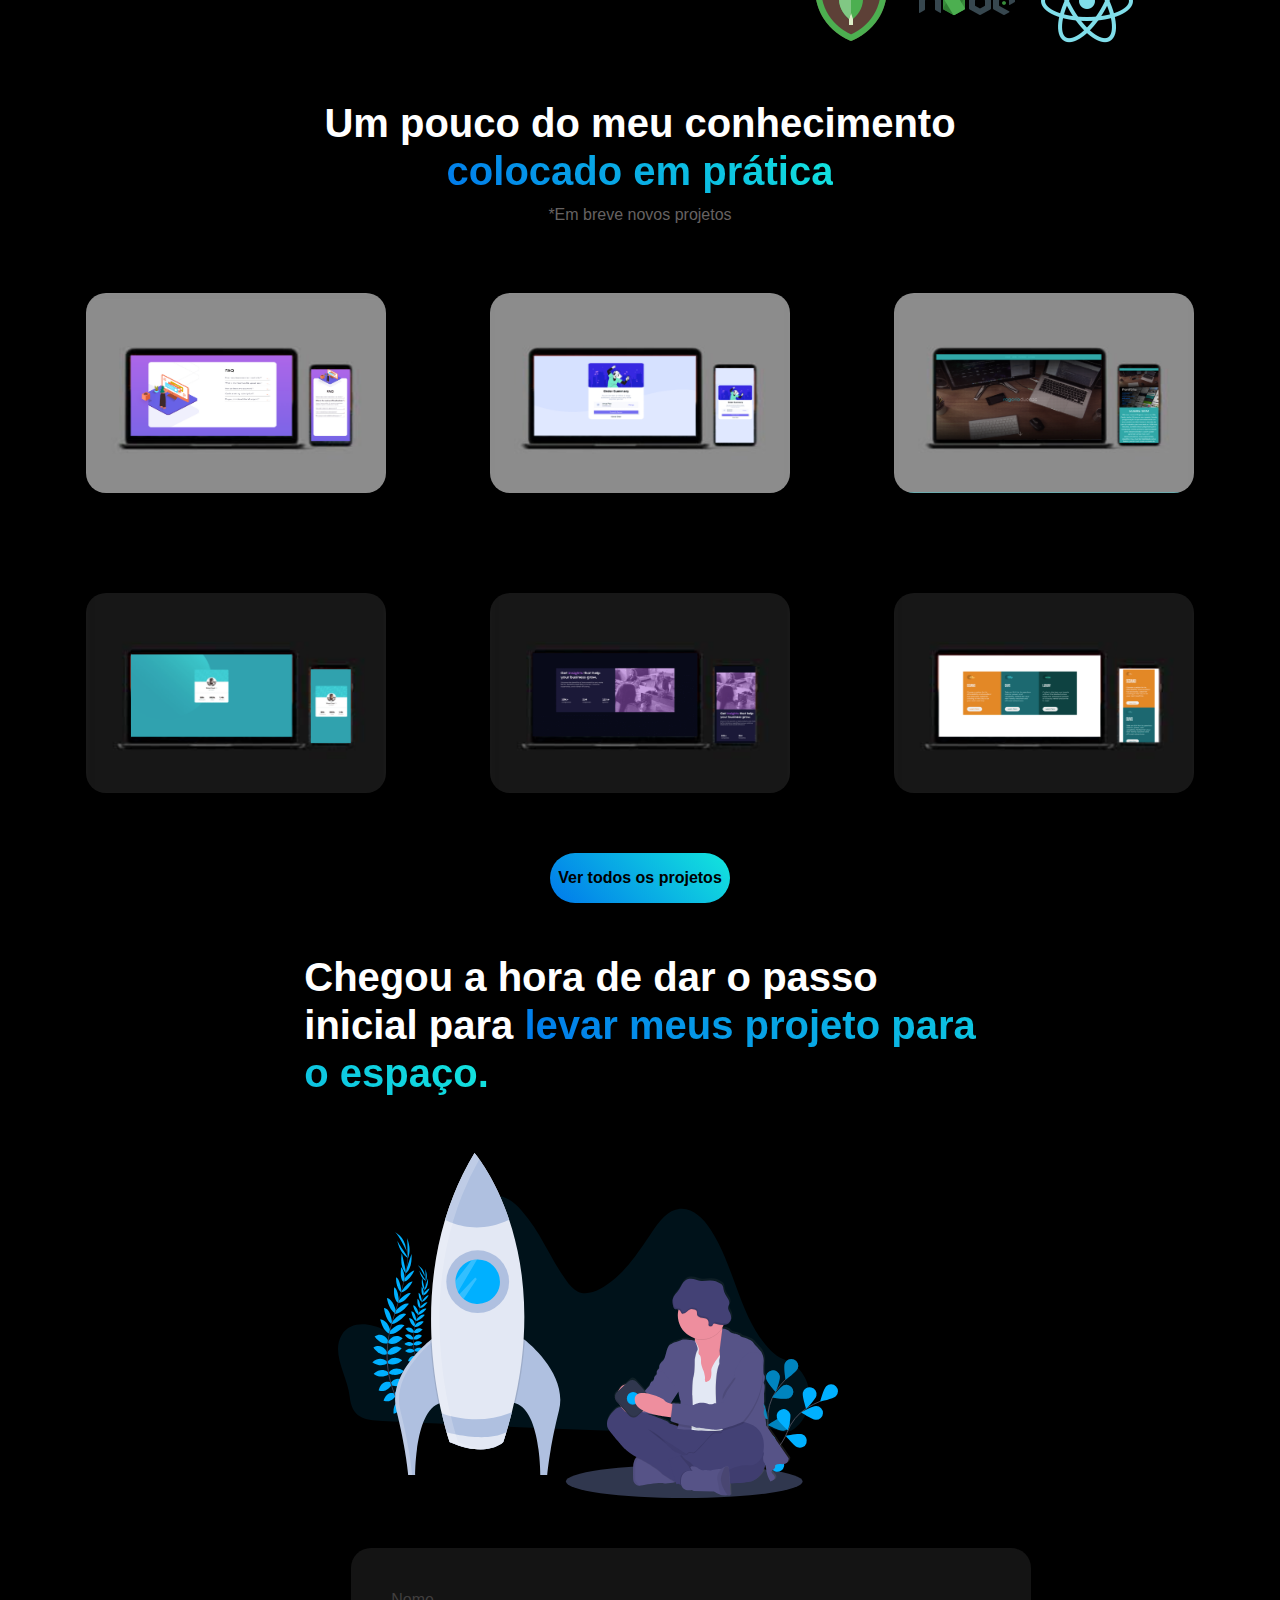
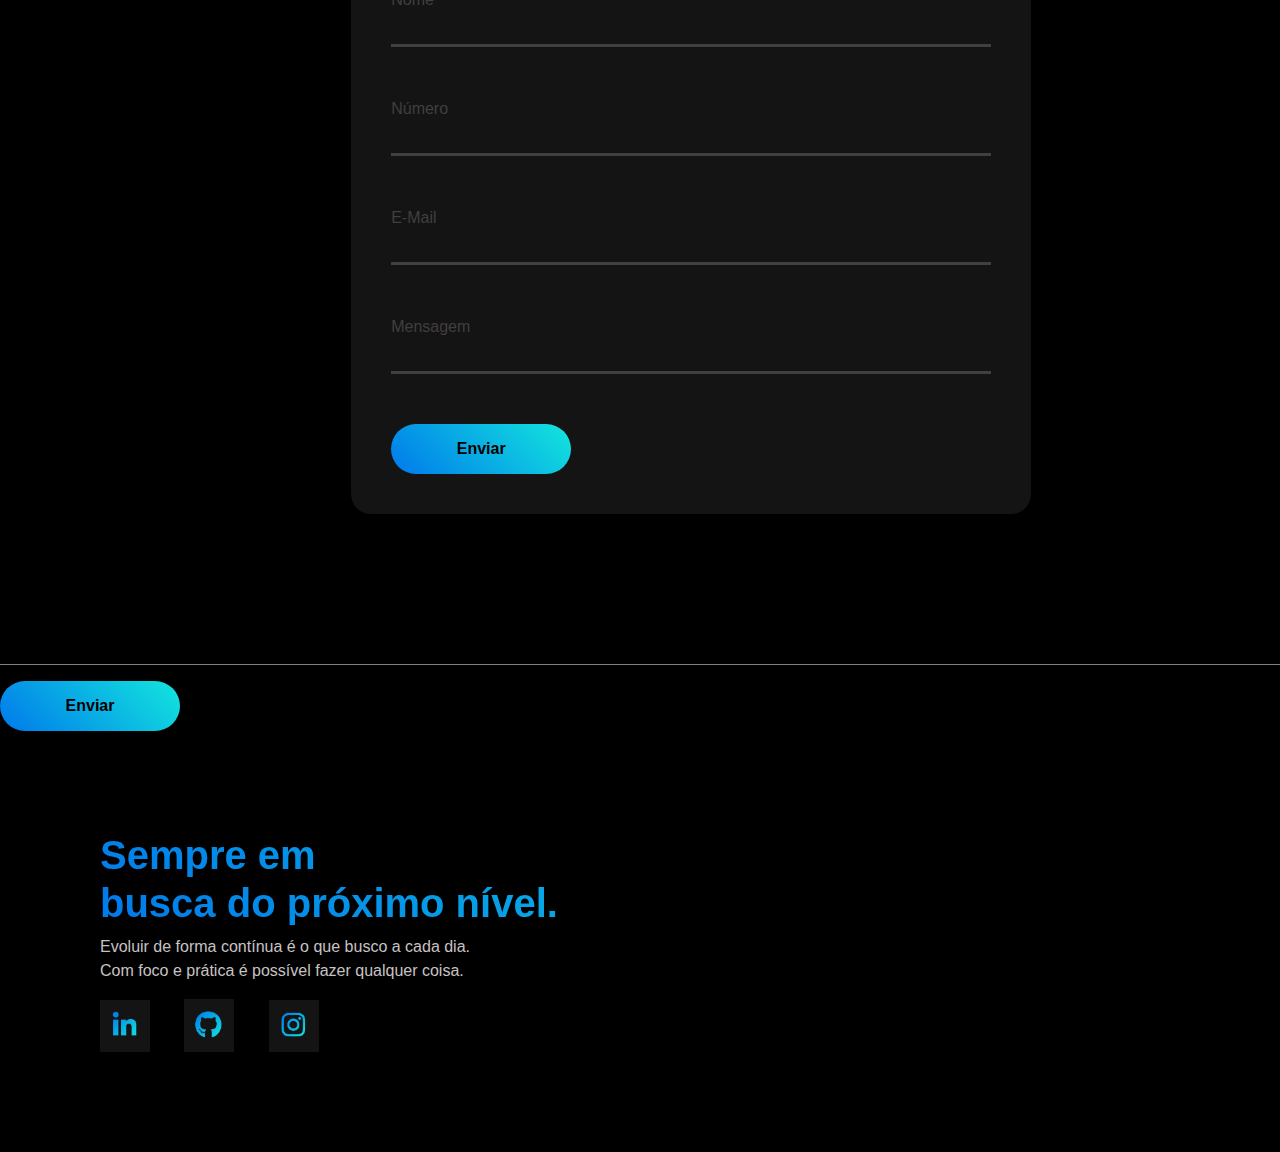
==== commit 5d4ce219: "." ====
--- a/index.html
+++ b/index.html
@@ -34,7 +34,7 @@
             <h1 class="name">Rogerio Duenas</h1>
             <h3 class="charge">Desenvolvedor Front-End Junior</h3>
             <p class="text-front-cover">Notei que na vida é preciso mudar, um brinde a conclusão !</p>
-            <a href="#project"><button class="button">Ver Portfólio</button></a>
+            <a href="./potfolio.html"><button class="button">Ver Portfólio</button></a>
             <a class="gradient-text link-dev" href="#about">Conhecer o dev</a>
 
         </div>
@@ -100,7 +100,7 @@
             <a href="https://rogerioduenas.github.io/card-component-front-end-mentor/" target="_blank"><img class="project-img" src="./assets/stats.png"></a>
             <a href="https://rogerioduenas.github.io/3-column-preview-card-component-front-end-mentor/" target="_blank"><img class="project-img" src="./assets/3colluns.png"></a>
         </div>
-        <a href="https://github.com/rogerioduenas?tab=repositories" target="_blank"><button class="button full-projects">Ver todos os projetos</button></a>
+        <a href="./potfolio.html"><button class="button full-projects">Ver todos os projetos</button></a>
     </section>
     <!-- formulario -->
     <section class="form-container">
@@ -126,6 +126,7 @@
         </form>
     </section>
     <hr>
+    <a href="./imgQS.html"><button class="button submit" type="submit">Enviar</button></a>
     <!-- footer -->
     <footer id="footer">
         <h1 class="title-footer gradient-text">Sempre em <br>busca do próximo nível.</h1>
--- a/style.css
+++ b/style.css
@@ -278,3 +278,51 @@
     width: 50px;
     margin-right: 30px;
 }
+
+
+
+
+/* Pagina portfolio */
+.arrow-back{
+    width: 100px;
+    padding: 20px;
+}
+.card{
+    width: 450px;
+    background-color: gray;
+    border: none;
+    border-radius: 10px;
+}
+.links{
+
+    text-align: center;
+    padding-bottom: 10px;
+}
+.git{
+    border-radius: 50%;
+}
+.techs{
+    width: 40px;
+    height: 40px;
+    margin-bottom: -20px;
+    padding-left: 10px;
+}
+.use-techs{
+    display: flex;
+    text-align: center;
+    margin-bottom: -30px;
+    margin-left: 15px;
+}
+.title-card{
+    margin: auto;
+    padding: 15px;
+}
+.text-techs{
+    margin-left: 15px;
+}
+.main{
+    display: flex;
+    justify-content: center;
+    gap: 20px;
+    flex-wrap: wrap;
+}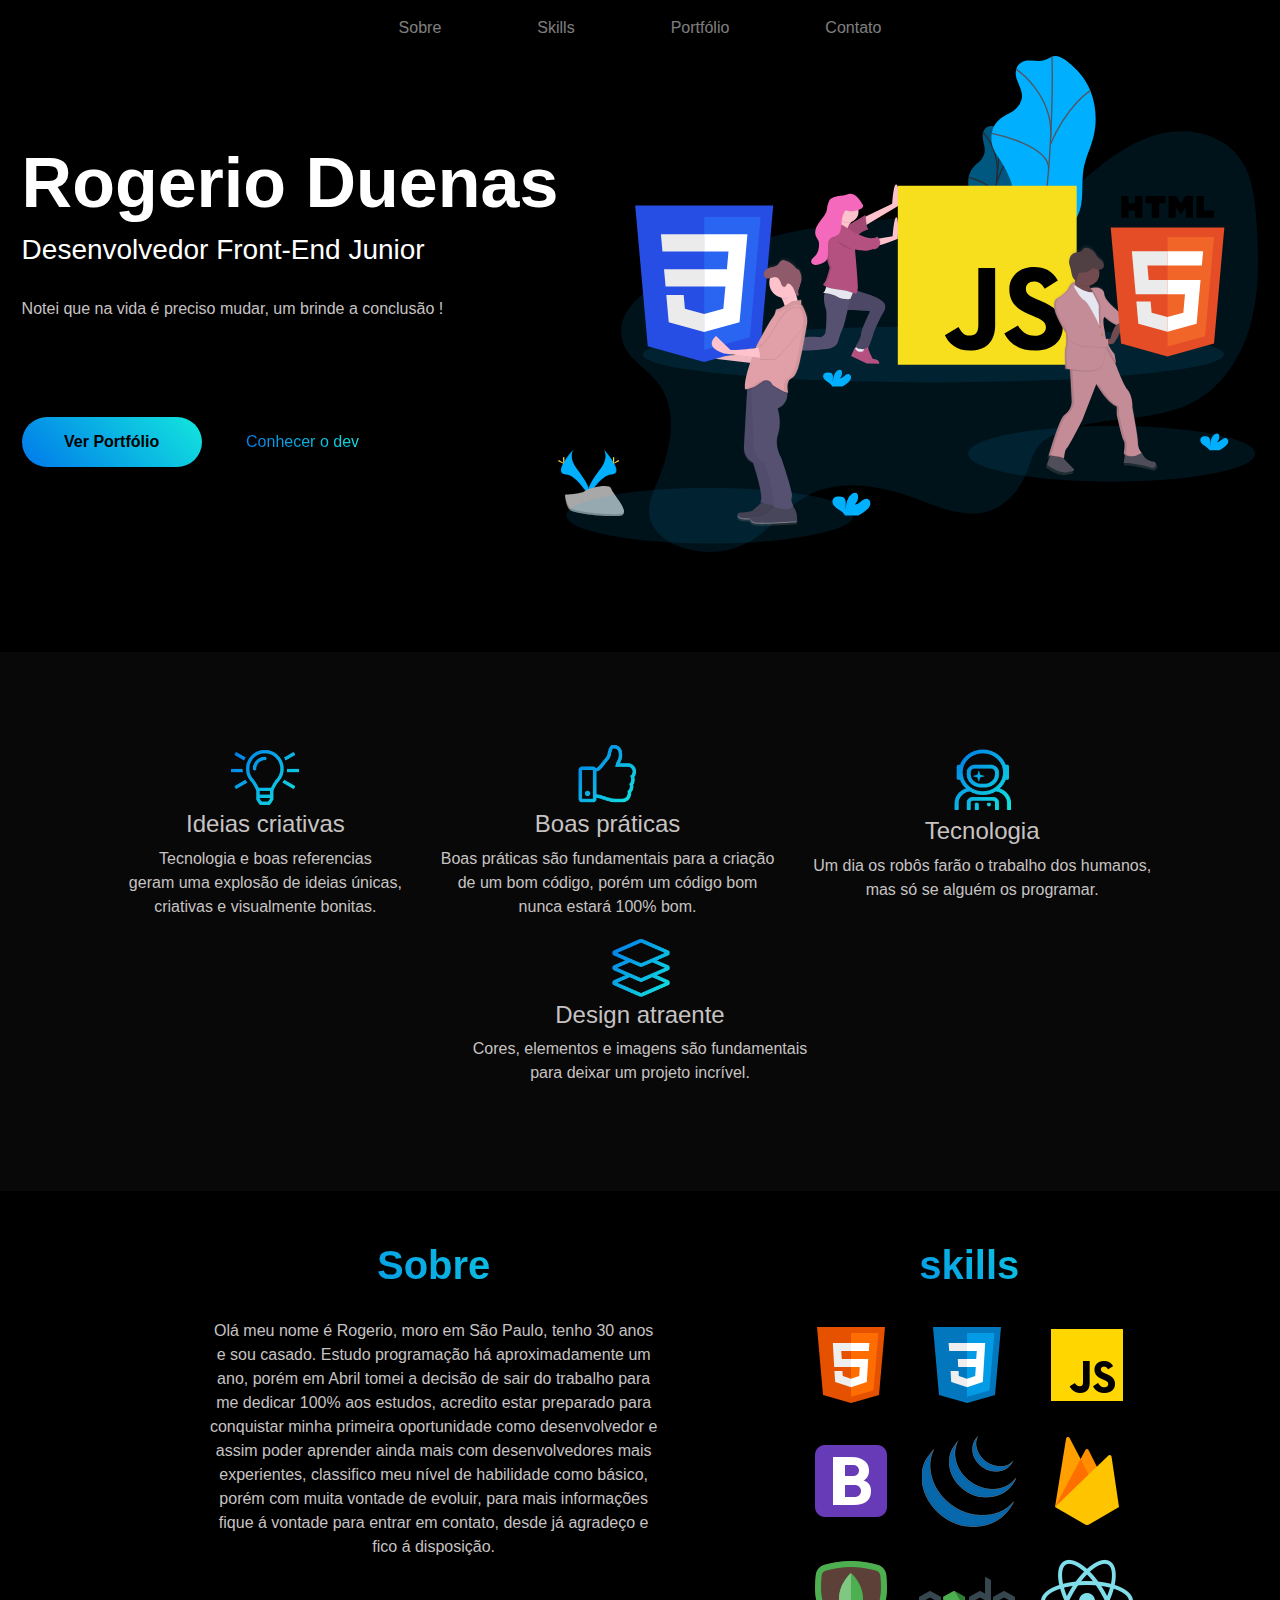
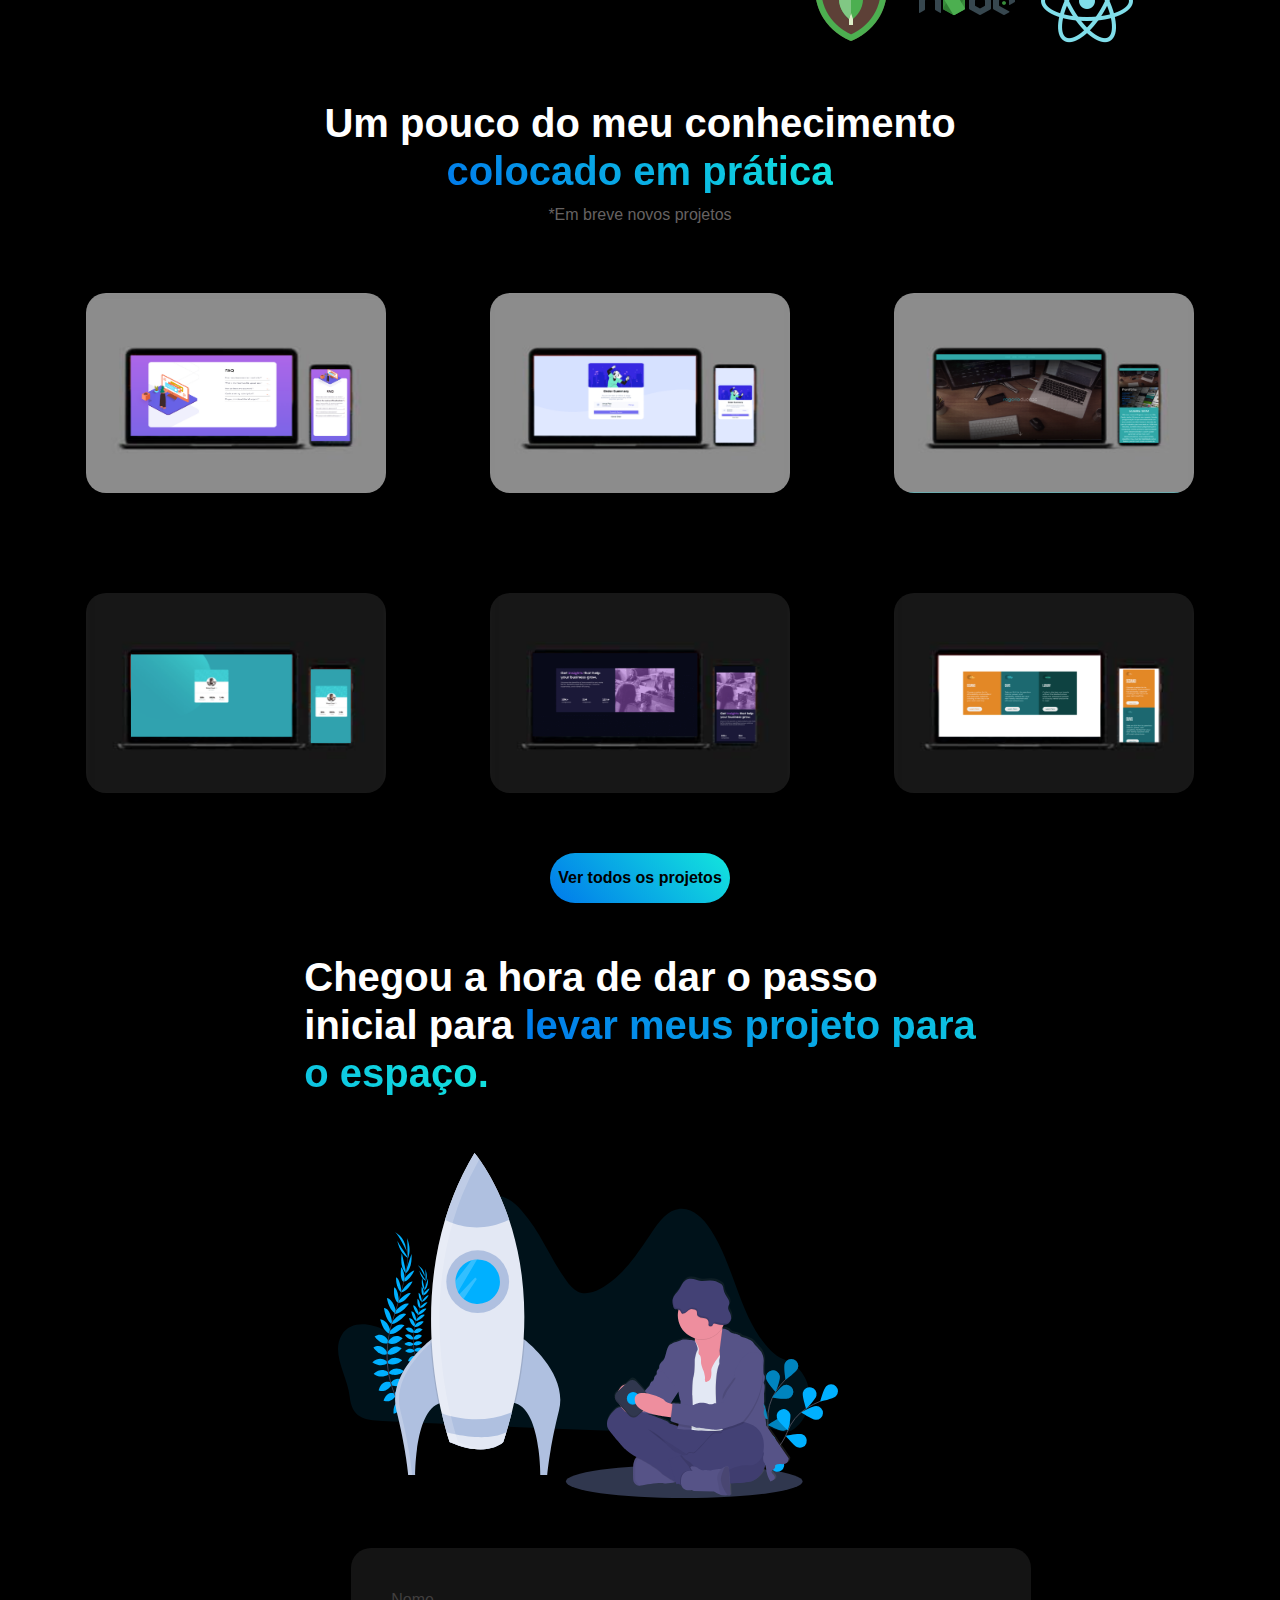
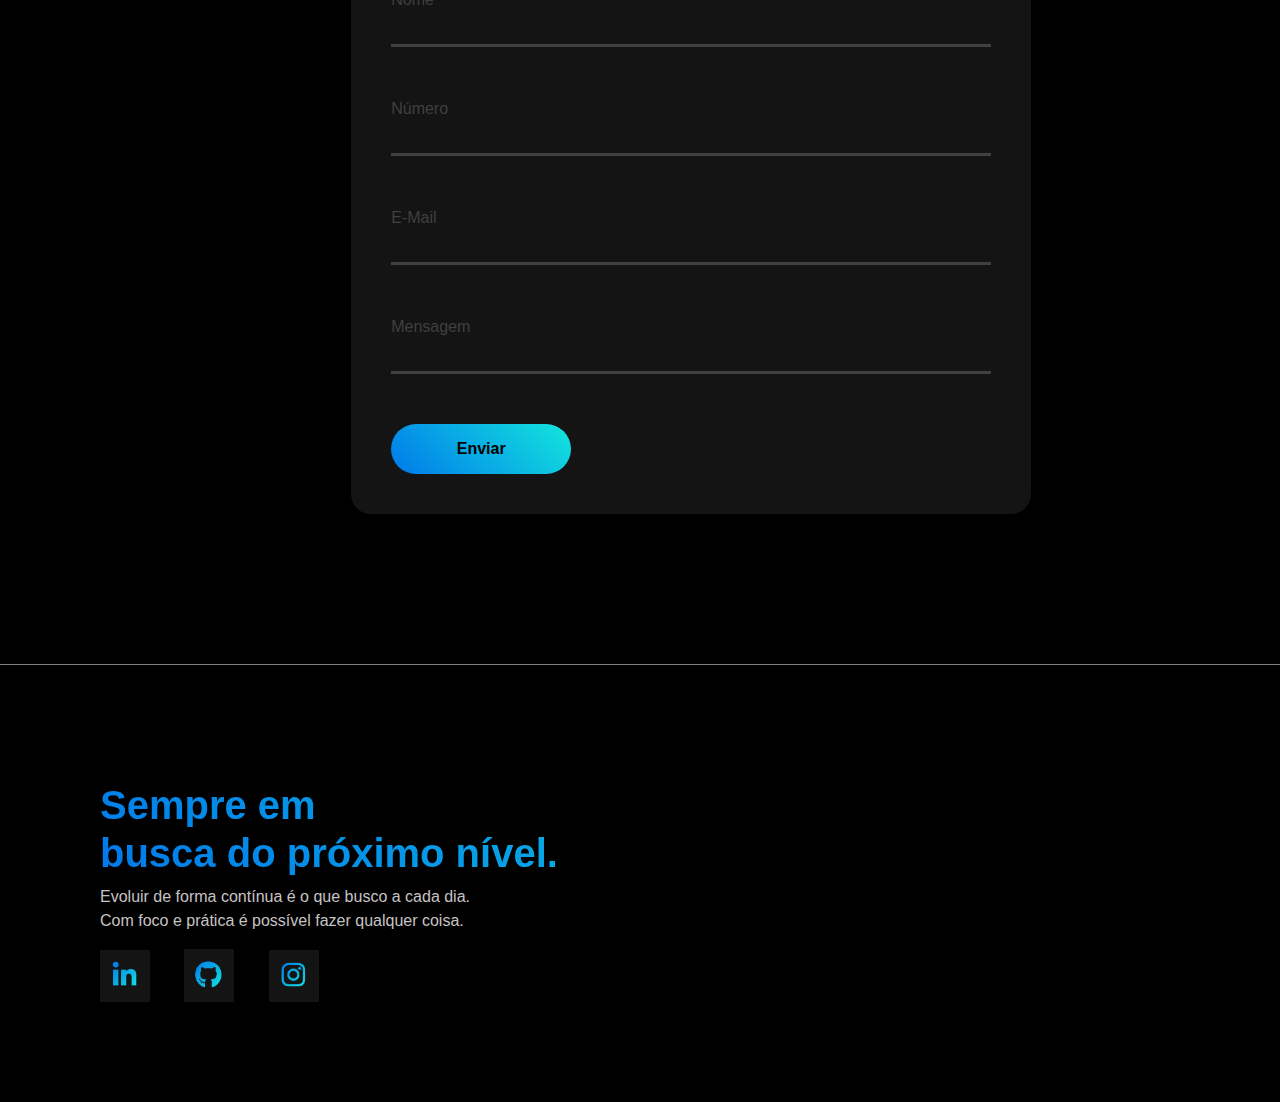
==== commit 26da3e4d: "." ====
--- a/index.html
+++ b/index.html
@@ -126,7 +126,6 @@
         </form>
     </section>
     <hr>
-    <a href="./imgQS.html"><button class="button submit" type="submit">Enviar</button></a>
     <!-- footer -->
     <footer id="footer">
         <h1 class="title-footer gradient-text">Sempre em <br>busca do próximo nível.</h1>
